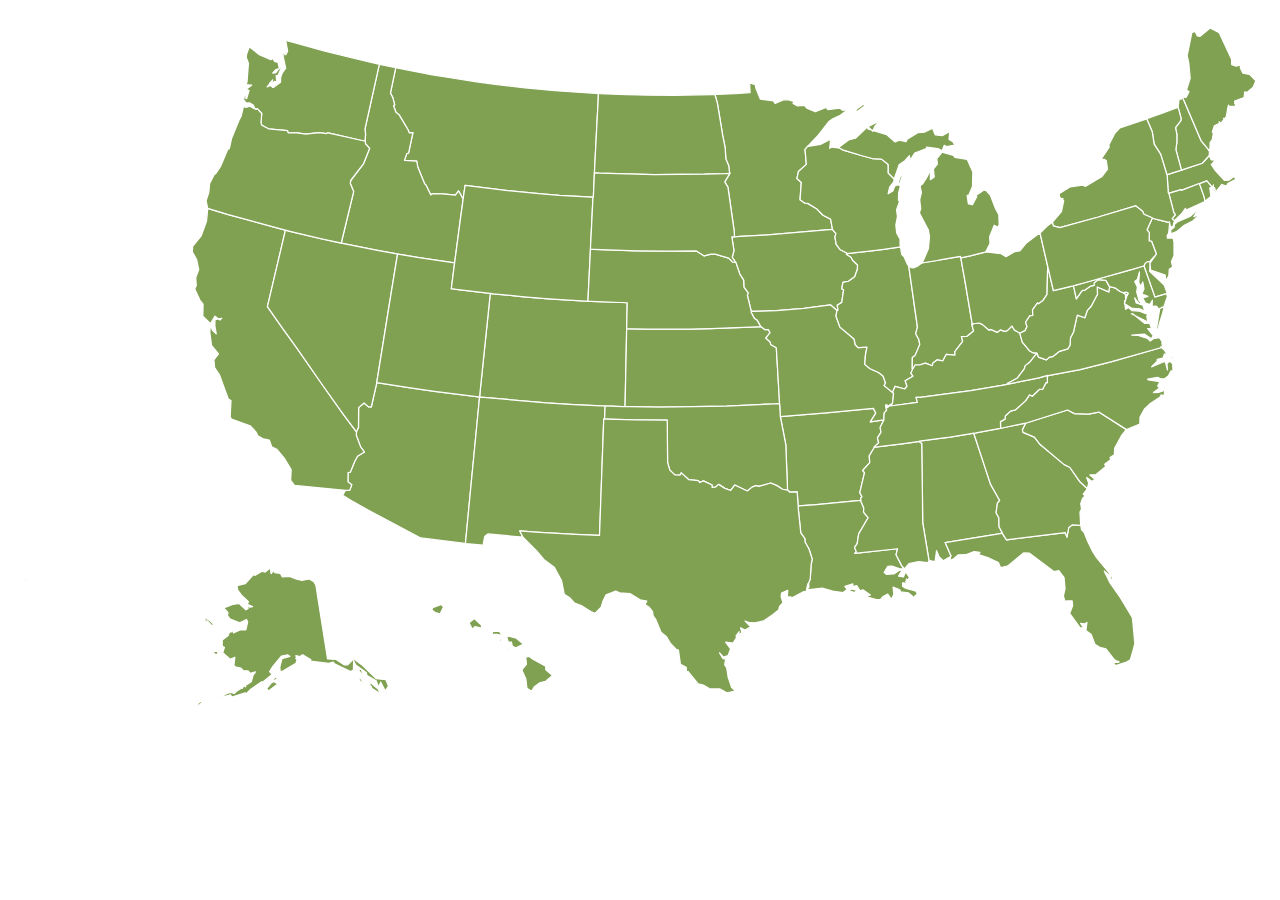
==== index.html @ db4d8995 "Add files via upload" ====
<!DOCTYPE html>
<html lang="en" >
<head>
  <meta charset="UTF-8">
  <title>CodePen - Interactive US Map</title>
  <link rel="stylesheet" href="./style.css">

</head>
<body>
<!-- partial:index.partial.html -->
<head>
    <meta charset="UTF-8">
    <meta http-equiv="X-UA-Compatible" content="IE=edge">
    <meta name="viewport" content="width=device-width, initial-scale=1.0">
    <title>Interactive US Map</title>

    <link rel="preconnect" href="https://fonts.googleapis.com">
    <link rel="preconnect" href="https://fonts.gstatic.com" crossorigin>
    <link href="https://fonts.googleapis.com/css2?family=Poppins&display=swap" rel="stylesheet">
    <link rel="stylesheet" href="style.css">
</head>
<body>
    <div id="details-box"></div>

    <svg
xmlns:dc="http://purl.org/dc/elements/1.1/"
xmlns:cc="http://creativecommons.org/ns#"
xmlns:rdf="http://www.w3.org/1999/02/22-rdf-syntax-ns#"
xmlns:svg="http://www.w3.org/2000/svg"
xmlns="http://www.w3.org/2000/svg"
xmlns:sodipodi="http://sodipodi.sourceforge.net/DTD/sodipodi-0.dtd"
xmlns:inkscape="http://www.inkscape.org/namespaces/inkscape"
enable_background="new 0 0 1000 589"
height="589px"
pretty_print="False"
style="stroke-linejoin: round; stroke:#000; fill: none;"
version="1.1"
viewBox="0 0 1000 589"
width="1000px"
id="us-map"
preserveAspectRatio="xMinYMin meet"
inkscape:version="0.48.4 r9939"
sodipodi:docname="us.svg">
<sodipodi:namedview
    pagecolor="#ffffff"
    bordercolor="#666666"
    borderopacity="1"
    objecttolerance="10"
    gridtolerance="10"
    guidetolerance="10"
    inkscape:pageopacity="0"
    inkscape:pageshadow="2"
    inkscape:window-width="1920"
    inkscape:window-height="1137"
    id="namedview69"
    showgrid="false"
    inkscape:zoom="0.80893016"
    inkscape:cx="817.66365"
    inkscape:cy="409.3738"
    inkscape:window-x="1192"
    inkscape:window-y="118"
    inkscape:window-maximized="1"
    inkscape:current-layer="svg2" />
<defs
    id="defs4">
<style
    type="text/css"
    id="style6">path { fill-rule: evenodd; }</style>
</defs>
<metadata
    id="metadata8">
<views
    id="views10">
    <view
        h="589.235294118"
        padding="0"
        w="1000"
        id="view12">
    <proj
        id="laea-usa"
        lat0="45"
        lon0="-100" />
    <bbox
        h="321.97"
        w="589.33"
        x="690.09"
        y="918.69"
        id="bbox15" />
    </view>
</views>
<rdf:RDF>
    <cc:Work
        rdf:about="">
    <dc:format>image/svg+xml</dc:format>
    <dc:type
        rdf:resource="http://purl.org/dc/dcmitype/StillImage" />
    <dc:title />
    </cc:Work>
</rdf:RDF>
</metadata>
<path
    inkscape:connector-curvature="0"
    id="MA"
    data-name="Massachusetts"
    data-id="MA"
    d="m 956.31178,153.05085 -0.29118,-0.19412 0,0.29119 0.29118,-0.0971 z m -2.91189,-2.6207 0.67944,-0.29119 0,-0.38825 -0.67944,0.67944 z m 12.03583,-7.57092 -0.0971,-1.35889 -0.19412,-0.7765 0.29119,2.13539 z m -42.41659,-9.9975 -0.67944,0.29119 -5.5326,1.65007 -1.94126,0.67944 -2.23245,0.67944 -0.7765,0.29119 0,0.29119 0.29118,5.04728 0.29119,4.65903 0.29119,4.27078 0.48532,0.29119 1.74714,-0.48532 7.86211,-2.32951 0.19412,0.48531 13.97709,-5.33847 0.0971,0.19413 1.26182,-0.48532 4.4649,-1.74713 4.27078,5.14434 0,0 0.58238,-0.48531 0.29119,-1.45595 -0.0971,2.32952 0,0 0.97063,0 0.29119,1.16475 0.87357,1.65008 0,0 4.56197,-5.5326 3.78546,1.26182 0.87357,-1.94126 6.21204,-3.30015 -2.62071,-5.14435 0.67945,3.30015 -3.20309,2.42658 -3.59133,0.29119 -7.18267,-7.66799 -3.20309,-4.85315 3.20309,-3.39721 -3.30015,-0.19413 -1.35888,-3.20308 -0.0971,-0.19413 -5.53259,6.01791 -12.22996,4.07666 -3.97959,1.26182 0,0 z"
    style="stroke-width:0.97063118000000004;fill:#f9f9f9" />
<path
    inkscape:connector-curvature="0"
    id="MN"
    data-name="Minnesota"
    data-id="MN"
    d="m 558.54712,73.847349 1.94126,6.891482 4.07665,24.848159 1.94126,9.90044 0.58238,8.73568 2.23246,5.24141 0.48531,4.4649 0.38825,1.45595 -0.0971,0.29119 -3.88252,6.40616 2.52364,4.27078 4.85315,34.16622 0.19413,4.4649 4.85315,-0.29119 19.12144,-1.06769 47.75505,-3.97959 4.7561,-0.48532 0,-0.48531 -1.35889,-7.47386 -5.92085,-3.00896 -4.65903,-4.85315 -7.37679,-4.46491 -2.32952,-0.19412 -3.59133,-2.71777 0.97063,-13.39471 -3.39721,-3.10602 1.16476,-5.43554 6.21204,-5.62966 -1.0677,-11.64757 2.23245,-2.52364 0,0 7.57093,-7.95918 8.63861,-11.065195 3.30015,-2.329514 5.82379,-2.814831 6.11497,-4.561967 -4.07665,0.776505 -2.42658,-1.844199 -9.31806,1.261821 -1.45594,-1.747136 -8.34743,3.397209 -6.69736,-2.814831 -1.84419,-2.232452 -5.33848,0.388253 -3.59133,-1.844199 1.16476,-1.358884 -4.56197,-1.455947 -4.07665,0 -6.50323,2.814831 -1.26182,-1.941263 -10.28869,-1.455947 -3.49427,-8.73568 -0.38826,-2.620705 -4.4649,-1.26182 0.38825,7.47386 -11.8417,0.873568 -14.65653,0.582379 -0.97063,0.09706 z"
    style="stroke-width:0.97063118000000004;fill:#f9f9f9" />
<path
    inkscape:connector-curvature="0"
    id="MT"
    data-name="Montana"
    data-id="MT"
    d="m 465.65771,72.973781 -32.12789,-2.135389 -23.39221,-2.232451 -23.29515,-2.717768 -14.46241,-1.941262 -23.10102,-3.591336 -11.55051,-1.941262 -25.81879,-4.950219 -2.71777,-0.582379 -4.17371,19.800877 1.8442,3.591335 1.45595,5.532598 -0.87357,0.776505 1.8442,5.047282 2.52364,2.135389 7.18267,12.035829 0.67944,2.03832 2.91189,-0.19412 -3.39721,15.91835 -1.35888,0.38825 -1.8442,5.33847 9.60925,0.67944 0.77651,4.46491 5.43553,13.29765 0.97063,0.7765 3.78546,7.76505 0.97063,-0.7765 8.05624,-0.0971 10.19163,1.0677 2.52364,-3.30015 3.00896,5.43553 0.58238,0.29119 0.0971,-0.58237 1.35888,-9.51219 33.19559,4.07665 26.49823,2.52364 13.97709,1.16476 24.94522,1.45595 1.26182,0.0971 0.29119,0 0.0971,-1.35888 0.29119,-6.69736 0.38825,-8.83274 0.0971,-2.23246 0.19413,-3.88252 1.55301,-30.47782 1.26182,-23.683401 0.0971,-3.882525 -1.8442,-0.09706 z"
    style="stroke-width:0.97063118000000004;fill:#f9f9f9" />
<path
    inkscape:connector-curvature="0"
    id="ND"
    data-name="North Dakota"
    data-id="ND"
    d="m 556.50879,73.847349 -29.31306,0.582379 -20.48032,-0.09706 -17.56842,-0.388253 -20.57738,-0.776505 -1.0677,-0.09706 -0.0971,3.882525 -1.26182,23.683405 -1.55301,30.47782 -0.19413,3.88252 3.78546,0.19413 42.80484,1.16476 39.50469,-0.29119 16.40367,-0.48532 3.30014,-0.19412 -0.38825,-1.45595 -0.48531,-4.4649 -2.23246,-5.24141 -0.58238,-8.73568 -1.94126,-9.90044 -4.07665,-24.848163 -1.94126,-6.891482 -2.03833,0 z"
    style="stroke-width:0.97063118000000004;fill:#f9f9f9" />
<path
    inkscape:connector-curvature="0"
    id="HI"
    data-name="Hawaii"
    data-id="HI"
    d="m 416.34965,514.99923 -3.00896,-2.23245 -2.6207,0.67944 0.58238,5.43553 -3.59134,4.46491 3.10602,7.08561 0.87357,7.27973 3.59133,2.32951 2.23246,-3.59133 3.97958,-2.91189 4.85316,-1.26183 5.33847,-4.56196 -5.24141,-4.46491 -0.0971,-2.71776 -9.9975,-5.5326 z m -17.66549,-7.86211 -1.45595,-1.26182 -1.35888,1.8442 2.81483,-0.58238 z m -7.27973,-4.17372 0.38825,-3.59133 -1.8442,-0.29119 1.45595,3.88252 z m 6.11497,-5.92085 -1.65007,0.77651 1.16476,3.6884 2.52364,0.19412 0.7765,3.20308 2.71777,1.16476 6.01791,-2.81483 -5.62966,-4.65903 -5.92085,-1.55301 z m -12.42408,-3.97959 -0.87356,2.62071 4.17371,-0.0971 3.88252,0.97063 -2.03832,-3.20309 -5.14435,-0.29119 z m -12.22995,-7.66798 -2.23245,-2.13539 -4.27078,3.30015 2.71777,5.04728 1.94126,-2.03833 5.5326,1.16476 -0.48532,-2.32952 -3.20308,-3.00895 z m -43.48428,-4.27078 0.58238,-1.35888 1.65007,-0.87357 -2.23245,2.23245 z m 15.43304,-8.83274 -6.79442,2.52364 -0.67944,1.8442 2.71777,1.94126 3.78546,0.97063 2.71776,-5.33847 -1.74713,-1.94126 z m -47.07561,-17.85962 0,-0.0971 -0.19413,0 0.19413,0.0971 z m -51.44346,-12.71527 0,0.19413 0.0971,0 -0.0971,-0.19413 z m -26.98355,-4.4649 0.0971,0.0971 0,0 -0.0971,-0.0971 z m -1.06769,-1.94126 0,0 0,0 0,0 z m -0.87357,-0.97063 -0.19412,0 0,0.0971 0.19412,-0.0971 z m 0.67944,0 -0.0971,0 0.0971,0 0,0 z m -0.0971,-0.0971 0,0 0,0.0971 0,-0.0971 z m -30.47782,-25.04228 -0.0971,-0.29119 0,0.0971 0.0971,0.19413 z m -66.48824,-21.25682 -0.29119,0.29118 0.19413,0.0971 0.0971,-0.38825 z m -70.370758,-49.01688 0,0 0,0 0,0 z m 2.426578,0.0971 -0.09706,0 0,0 0.09706,0 z m -0.485316,-0.0971 0,0 0,0 0,0 z m -41.445952,-18.1508 0.291189,-0.0971 0,-0.19412 -0.291189,0.29119 z"
    style="stroke-width:0.97063118000000004;fill:#f9f9f9" />
<path
    inkscape:connector-curvature="0"
    id="ID"
    data-name="Idaho"
    data-id="ID"
    d="m 309.0949,52.881715 -8.63862,-1.747136 -2.81483,-0.679442 -1.26182,-0.291189 -11.25932,50.666952 0.48532,4.17371 -0.38826,4.36784 0.19413,0.97063 0,0.0971 0.0971,1.84419 3.30015,3.59134 -4.75609,11.93876 -10.09457,13.20059 -0.29119,2.42658 2.62071,6.21204 -9.221,38.24287 -0.38825,2.03832 2.71776,0.58238 27.46887,5.43553 10.96813,2.03833 2.81483,0.48532 2.71777,0.48531 13.97709,2.23245 25.04228,3.78546 2.81483,0.38826 0.38825,-3.20309 0.87357,-6.3091 3.30015,-25.23641 1.74714,-12.52114 0.38825,-3.20309 -0.58238,-0.29119 -3.00896,-5.43553 -2.52364,3.30015 -10.19163,-1.0677 -8.05624,0.0971 -0.97063,0.7765 -3.78546,-7.76505 -0.97063,-0.7765 -5.43553,-13.29765 -0.77651,-4.46491 -9.60925,-0.67944 1.8442,-5.33847 1.35888,-0.38825 3.39721,-15.91835 -2.91189,0.19412 -0.67944,-2.03832 -7.18267,-12.035829 -2.52364,-2.135389 -1.8442,-5.047282 0.87357,-0.776505 -1.45595,-5.532598 -1.8442,-3.591335 4.17371,-19.800877 -0.0971,0 z"
    style="stroke-width:0.97063118000000004;fill:#f9f9f9" />
<path
    inkscape:connector-curvature="0"
    id="WA"
    data-name="Washington"
    data-id="WA"
    d="m 192.13384,77.050432 0.0971,-1.650073 -0.19412,0.09706 0.0971,1.55301 z m 20.67445,-8.832744 0.58237,-0.970631 -0.67944,-0.09706 0.0971,1.067694 z m -1.8442,-1.747136 0.58237,-1.941262 -0.58237,-0.194127 0,2.135389 z m 7.0856,-2.814831 -0.0971,-1.941262 -1.65007,2.523641 1.74713,-0.582379 z m 0.19413,-4.076651 0.29119,-1.941262 -0.19413,-0.485316 -0.0971,2.426578 z m 0.29119,-9.512185 -0.0971,-1.067695 -0.38826,-0.09706 0.48532,1.164758 z m 3.10602,-6.406166 -0.87357,-0.09706 -1.74713,2.717767 2.6207,-2.620704 z m -2.42658,-2.620705 0.48532,-0.388252 0.0971,-0.291189 -0.58238,0.679441 z m -0.48531,0.29119 -0.29119,-1.941263 -0.87357,1.650073 1.16476,0.29119 z m -0.48532,-2.717768 -0.87357,-0.388252 0.67944,0.970631 0.19413,-0.582379 z m 2.91189,1.650074 0,-1.261821 -0.29119,0.485316 0.29119,0.776505 z m 0.87357,-1.261821 -0.38825,-0.291189 -0.0971,0 0.48531,0.291189 z m -5.5326,-2.135389 -0.48531,-0.388252 -0.19413,-0.09706 0.67944,0.485315 z m 3.59134,-0.388252 -2.6207,0.679442 0.67944,0.194126 1.94126,-0.873568 z m -2.13539,-0.194126 -0.48531,-0.582379 -0.0971,0.09706 0.58238,0.485316 z m 2.03833,-1.164758 -0.38826,0 0.48532,0.194126 -0.0971,-0.194126 z m -19.02438,49.793381 3.49428,3.785461 -0.58238,7.279734 0.67944,1.8442 5.24141,2.81483 14.75359,1.35888 0.58238,1.74714 6.98855,0.0971 6.60029,0.87357 10.774,-1.16476 5.33848,0.87357 1.45594,-0.67944 27.27474,6.21204 1.8442,0.38825 -0.19413,-0.97063 0.38826,-4.36784 -0.48532,-4.17371 11.25932,-50.666952 -1.55301,-0.29119 -22.71277,-5.338471 -19.80087,-5.047282 -22.42159,-6.21204 -6.69735,-1.650073 1.55301,8.444491 -1.45595,2.717768 -2.6207,-1.358884 2.52364,11.744637 -2.71777,3.882525 -1.26182,3.591336 0,3.688398 -5.72672,3.979588 -2.42658,-1.55301 -2.32952,1.164758 4.27078,-5.532598 -1.06769,3.785462 2.42658,-2.620705 1.94126,0.388253 -0.58238,-4.853156 1.26182,0.194126 2.6207,-5.823787 -0.87356,-0.873568 -3.39721,4.36784 -2.23246,0.09706 2.42658,-2.717767 2.71777,-0.679442 -0.97063,-4.950219 -2.71777,-0.679442 -1.35888,-2.329515 -1.65008,0.873568 -8.9298,-3.882524 -7.86211,-6.114977 -2.13539,5.92085 -0.19413,2.523641 1.65007,4.464904 -1.06769,14.462405 -0.77651,2.232452 4.36784,0.388252 -4.36784,3.10602 2.32952,1.164757 -1.8442,6.21204 -0.87357,-4.853156 -1.65007,5.629661 2.23245,2.717767 2.42658,-0.194126 2.91189,1.747136 1.45595,2.814831 1.74713,0 0,0 z"
    style="stroke-width:0.97063118000000004;fill:#f9f9f9" />
<path
    inkscape:connector-curvature="0"
    id="AZ"
    data-name="Arizona"
    data-id="AZ"
    d="m 372.18593,309.90486 -32.71027,-4.07665 -17.56843,-2.52365 -25.04228,-3.97958 -2.52364,-0.38826 0,0.19413 -4.27078,18.83025 -2.23245,-0.0971 -3.39721,-3.00895 -4.27078,3.59133 -0.0971,15.43304 -1.55301,3.30014 0,0.29119 0,0.0971 -0.19413,2.42657 3.39721,9.12394 3.00896,4.07665 -5.43554,3.20308 -2.13539,3.97959 -3.49427,8.54155 -1.74713,0.38826 -0.0971,7.0856 3.00896,2.23246 -1.55301,4.27077 -3.49427,0.19413 0,0 -2.03833,3.78546 6.98855,4.36784 13.20058,7.3768 40.76651,21.64507 34.55447,4.27078 0.38825,0 2.71777,-28.63362 0.67944,-7.08561 7.27974,-75.12685 0.38825,-3.49427 -2.52364,-0.29119 z"
    style="stroke-width:0.97063118000000004;fill:#f9f9f9" />
<path
    inkscape:connector-curvature="0"
    id="CA"
    data-name="California"
    data-id="CA"
    d="m 206.01387,363.77489 0.38825,2.13539 0,0.38825 -0.38825,-2.52364 z m -14.26828,-8.34743 0.67944,1.45595 0.38825,-0.0971 -1.06769,-1.35888 z m 16.98604,-0.29119 0.29119,2.52364 1.74714,1.26182 -2.03833,-3.78546 z m -11.74463,-13.78296 -1.0677,-0.29119 0.87357,0.38825 0.19413,-0.0971 z m -10.77401,-2.9119 -2.6207,1.55301 0.67944,0.67945 1.94126,-2.23246 z m -5.04728,-1.8442 -0.19413,0.77651 0.87357,0.19413 -0.67944,-0.97064 z m 8.54155,1.94127 4.27078,2.42658 0.77651,-0.67945 -5.04729,-1.74713 z m -33.09852,-85.51261 -0.0971,0.0971 0.0971,-0.0971 0,0 z m 10.38575,0.48531 -0.0971,-0.29119 0,0.38826 0.0971,-0.0971 z m 56.00542,-73.6709 -3.78546,-0.97064 -41.54301,-11.45344 -15.43304,-4.65903 0,0.38825 -0.87357,9.60925 -4.07665,11.35638 -6.79442,8.44449 -0.19412,4.27078 3.30014,5.92085 1.65008,7.76505 -2.32952,6.3091 0.38825,6.30911 -1.16475,2.6207 3.97958,8.63862 2.52364,3.30015 -0.19412,9.41512 6.01791,5.72672 3.49427,-5.82378 3.78547,3.00895 1.45594,-1.35888 -5.24141,0.97063 -0.0971,4.95022 1.0677,6.21204 -2.9119,-2.81483 -1.65007,-3.78546 -0.48532,5.2414 1.35889,10.38576 5.43553,6.69735 -3.59133,4.65903 0.58237,5.92085 3.88253,6.01792 6.79442,18.63612 2.13539,1.16475 -0.67945,12.9094 1.0677,1.55301 14.55947,5.24141 4.4649,4.75609 1.55301,3.10602 4.27078,2.42658 4.65903,0.87357 1.94126,5.33847 3.88252,1.8442 5.82379,6.89148 5.43554,9.02687 -0.38826,8.34743 3.00896,3.97958 39.69882,3.88253 0,0 3.49427,-0.19413 1.55301,-4.27077 -3.00896,-2.23246 0.0971,-7.0856 1.74713,-0.38826 3.49427,-8.54155 2.13539,-3.97959 5.43554,-3.20308 -3.00896,-4.07665 -3.39721,-9.12394 0.19413,-2.42657 0,-0.0971 -2.52364,-3.39721 -7.76505,-10.38575 -15.04479,-21.15976 -20.96563,-30.08957 -11.8417,-16.40366 -11.45345,-16.50074 13.20058,-56.00542 0.87357,-3.68839 z"
    style="stroke-width:0.97063118000000004;fill:#f9f9f9" />
<path
    inkscape:connector-curvature="0"
    id="CO"
    data-name="Colorado"
    data-id="CO"
    d="m 489.6323,255.54951 0.38826,-19.02437 -4.65903,-0.19413 -23.6834,-0.87357 -2.32952,-0.0971 -1.94126,-0.0971 -28.82775,-1.8442 -19.2185,-1.55301 -23.97459,-2.32952 -2.32951,-0.29119 -0.29119,2.52365 -5.24141,50.56988 -1.8442,17.66549 -0.7765,7.66799 -0.19413,2.52364 3.00896,0.29119 48.91981,4.27077 21.54801,1.35889 21.45095,0.97063 3.10602,0.0971 1.94126,0.0971 4.07665,0.0971 1.94127,0.0971 6.11497,0.19413 1.55301,0 0,-1.94127 1.0677,-51.34639 0.0971,-5.72672 0,-1.8442 0.0971,-1.26182 z"
    style="stroke-width:0.97063118000000004;fill:#f9f9f9" />
<path
    inkscape:connector-curvature="0"
    id="NV"
    data-name="Nevada"
    data-id="NV"
    d="m 294.82662,295.8307 10.09457,-62.79983 5.14434,-31.44846 0.58238,-3.10601 -2.81483,-0.48532 -10.96813,-2.03833 -27.46887,-5.43553 -2.71776,-0.58238 -2.71777,-0.58238 -13.6859,-3.00895 -24.55697,-5.82379 -2.71777,-0.67944 -0.87357,3.68839 -13.20058,56.00542 11.45345,16.50074 11.8417,16.40366 20.96563,30.08957 15.04479,21.15976 7.76505,10.38575 2.52364,3.39721 0,-0.29119 1.55301,-3.30014 0.0971,-15.43304 4.27078,-3.59133 3.39721,3.00895 2.23245,0.0971 4.27078,-18.83025 0,-0.19413 0.48531,-3.10602 z"
    style="stroke-width:0.97063118000000004;fill:#f9f9f9" />
<path
    inkscape:connector-curvature="0"
    id="NM"
    data-name="New Mexico"
    data-id="NM"
    d="m 472.45213,324.75551 0.0971,-2.52364 0.0971,-2.52364 0.0971,-2.52364 -3.10602,-0.0971 -21.45095,-0.97063 -21.54801,-1.35889 -48.91981,-4.27077 -3.00896,-0.29119 -0.38825,3.49427 -7.27974,75.12685 -0.67944,7.08561 -2.71777,28.63362 0.38826,0.0971 13.39471,1.26183 1.26182,-6.79442 2.42658,-1.94127 27.17767,2.42658 0.19413,0 -2.42658,-4.75609 12.32701,0.87357 30.76901,1.74713 19.2185,0.87357 3.30015,-91.0452 0.67944,0.0971 0.0971,-2.62071 z"
    style="stroke-width:0.97063118000000004;fill:#f9f9f9" />
<path
    inkscape:connector-curvature="0"
    id="OR"
    data-name="Oregon"
    data-id="OR"
    d="m 162.2384,162.75717 15.43304,4.65903 41.54301,11.45344 3.78546,0.97064 2.71777,0.67944 24.55697,5.82379 13.6859,3.00895 2.71777,0.58238 0.38825,-2.03832 9.221,-38.24287 -2.62071,-6.21204 0.29119,-2.42658 10.09457,-13.20059 4.75609,-11.93876 -3.30015,-3.59134 -0.0971,-1.84419 0,-0.0971 -1.8442,-0.38825 -27.27474,-6.21204 -1.45594,0.67944 -5.33848,-0.87357 -10.774,1.16476 -6.60029,-0.87357 -6.98855,-0.0971 -0.58238,-1.74714 -14.75359,-1.35888 -5.24141,-2.81483 -0.67944,-1.8442 0.58238,-7.279734 -3.49428,-3.785461 -0.29118,0.09706 -0.67945,0.485315 -4.85315,-2.523641 -2.9119,0.873568 -1.94126,-0.970631 -2.03832,8.347429 -1.35889,2.329514 -6.01791,14.656531 -1.74714,8.05624 -1.06769,0.0971 -5.62966,13.39471 -3.78546,5.72672 -1.35889,0.97063 -3.49427,6.79442 -0.67944,7.18267 -2.13539,6.40617 1.26182,5.82378 0,0.0971 z m 35.5251,-79.688825 -0.29119,-0.873568 -0.0971,0.679442 0.38825,0.194126 z"
    style="stroke-width:0.97063118000000004;fill:#f9f9f9" />
<path
    inkscape:connector-curvature="0"
    id="UT"
    data-name="Utah"
    data-id="UT"
    d="m 352.38505,204.97962 -25.04228,-3.78546 -13.97709,-2.23245 -2.71777,-0.48531 -0.58238,3.10601 -5.14434,31.44846 -10.09457,62.79983 -0.48531,3.10602 2.52364,0.38826 25.04228,3.97958 17.56843,2.52365 32.71027,4.07665 2.52364,0.29119 0.19413,-2.52364 0.7765,-7.66799 1.8442,-17.66549 5.24141,-50.56988 0.29119,-2.52365 -1.94126,-0.19412 -24.7511,-3.00896 -3.78546,-0.48531 2.42658,-18.92731 0.19412,-1.26182 -2.81483,-0.38826 z"
    style="stroke-width:0.97063118000000004;fill:#f9f9f9" />
<path
    inkscape:connector-curvature="0"
    id="WY"
    data-name="Wyoming"
    data-id="WY"
    d="m 461.38694,192.16729 0.7765,-15.14184 0.97063,-20.38326 0.0971,-2.52364 -1.26182,-0.0971 -24.94522,-1.45595 -13.97709,-1.16476 -26.49823,-2.52364 -33.19559,-4.07665 -1.35888,9.51219 -0.0971,0.58237 -0.38825,3.20309 -1.74714,12.52114 -3.30015,25.23641 -0.87357,6.3091 -0.38825,3.20309 -0.19412,1.26182 -2.42658,18.92731 3.78546,0.48531 24.7511,3.00896 1.94126,0.19412 2.32951,0.29119 23.97459,2.32952 19.2185,1.55301 28.82775,1.8442 1.94126,0.0971 0.0971,-2.52364 0.48532,-10.19163 0.87357,-17.76255 0.38825,-7.57092 0.0971,-2.52364 0.0971,-2.62071 z"
    style="stroke-width:0.97063118000000004;fill:#f9f9f9" />
<path
    inkscape:connector-curvature="0"
    id="AR"
    data-name="Arkansas"
    data-id="AR"
    d="m 690.4559,328.05566 -10.48282,1.55301 4.27078,-6.79442 -1.8442,-3.78546 -36.98105,3.59134 -31.25432,2.52364 -4.56197,0.29119 0.58238,2.71776 3.78546,19.60675 0.0971,4.36784 1.0677,26.40117 0.0971,4.36784 0.29119,0.0971 1.45595,1.55301 5.82378,-0.19413 0.58238,8.54155 0.19413,2.42658 3.00896,-0.29119 9.22099,-0.67944 36.5928,-3.39721 0.19412,0 -0.0971,-2.13539 0.97063,-0.67944 -1.74713,-3.30014 3.6884,-15.5301 -1.45595,-1.74714 5.5326,-6.11498 -0.38826,-5.2414 4.07665,-6.79442 0,-0.0971 -0.19412,-0.19412 3.49427,-3.20309 -0.97063,-3.88252 2.71777,-4.27078 -0.58238,-3.97959 2.91189,-5.62966 0,-0.0971 -0.0971,0 z"
    style="stroke-width:0.97063118000000004;fill:#f9f9f9" />
<path
    inkscape:connector-curvature="0"
    id="IA"
    data-name="Iowa"
    data-id="IA"
    d="m 661.53109,197.69989 -5.33847,-2.81483 -2.9119,-3.97959 -0.97063,-5.72672 0.77651,-2.62071 -2.81483,-3.39721 0,0 -4.7561,0.48532 -47.75505,3.97959 -19.12144,1.06769 -4.85315,0.29119 -2.03833,0.0971 1.65008,10.77401 -1.35889,5.14435 2.13539,3.20308 0,0.67944 0.67944,0.0971 3.10602,9.12394 3.00896,4.75609 0.19413,5.43554 3.30014,4.56196 -0.58238,1.94126 3.00896,12.22996 0,0.29119 0,0 19.89794,-0.58238 21.25682,-1.8442 20.86857,-2.62071 4.7561,4.17372 0.19412,0.19412 0.87357,-0.38825 -0.67944,-3.78546 3.59133,-2.23245 1.45595,-9.90044 -1.45595,-0.67944 0.87357,-5.04728 4.36784,-0.87357 4.85316,-3.49427 2.13539,-6.11498 0.0971,-3.10602 -3.88252,-3.6884 -1.16476,-2.32951 -3.6884,-2.32952 0.19413,-0.48531 0.0971,-0.48532 z"
    style="stroke-width:0.97063118000000004;fill:#f9f9f9" />
<path
    inkscape:connector-curvature="0"
    id="KS"
    data-name="Kansas"
    data-id="KS"
    d="m 608.92288,312.71969 -2.42658,-41.0577 -4.36784,-2.52364 -0.38825,-1.94127 -3.49428,-3.10602 3.39721,-4.17371 -1.35888,-2.42658 -2.52364,0.0971 -2.32952,-1.65008 -0.97063,-0.7765 -3.30014,0.19412 -35.81629,1.35889 -16.40367,0.38825 -32.61321,0 -13.10352,-0.19413 -3.6884,-0.0971 0,1.8442 -0.0971,5.72672 -1.0677,51.34639 0,1.94127 4.17372,0.0971 22.51864,0.29119 52.70528,-0.77651 37.56342,-1.74713 3.6884,-0.29119 -0.0971,-2.52364 z"
    style="stroke-width:0.97063118000000004;fill:#f9f9f9" />
<path
    inkscape:connector-curvature="0"
    id="MO"
    data-name="Missouri"
    data-id="MO"
    d="m 653.66898,242.44599 -4.7561,-4.17372 -20.86857,2.62071 -21.25682,1.8442 -19.89794,0.58238 0,0 -0.0971,0.58238 2.42657,4.65903 2.23246,1.553 2.6207,4.65903 0.38825,0.38826 0.97063,0.7765 2.32952,1.65008 2.52364,-0.0971 1.35888,2.42658 -3.39721,4.17371 3.49428,3.10602 0.38825,1.94127 4.36784,2.52364 2.42658,41.0577 0.0971,2.52364 0.19413,2.52364 0.0971,2.52364 0.19413,2.6207 0.0971,2.52365 4.56197,-0.29119 31.25432,-2.52364 36.98105,-3.59134 1.8442,3.78546 -4.27078,6.79442 10.48282,-1.55301 0.0971,0 0,-0.7765 0.19413,-4.46491 1.94126,-2.42658 -0.58238,-2.71776 -0.0971,-0.0971 -0.0971,-0.0971 0.38825,-1.26182 0.58238,0.19413 0.29119,0.7765 -0.0971,0.29119 0,0.0971 0,0.77651 0.38826,0.0971 0.7765,-0.97063 0,-0.0971 0.0971,-0.29119 2.52364,-1.55301 0.38826,-0.19413 0.87357,-7.95917 -0.19413,-0.38826 -0.29119,-0.0971 -6.89148,-5.62966 1.06769,-2.03833 -1.94126,-5.53259 -3.49427,-2.71777 -6.60029,-2.9119 -4.17372,-3.3972 0.48532,-6.98855 1.26182,-6.50323 -6.98855,0.38825 -2.13539,-2.23245 -0.97063,-4.4649 -11.06519,-9.31806 -3.10602,-8.63862 0.7765,-4.27078 0,0 -0.19412,-0.19412 z"
    style="stroke-width:0.97063118000000004;fill:#f9f9f9" />
<path
    inkscape:connector-curvature="0"
    id="NE"
    data-name="Nebraska"
    data-id="NE"
    d="m 572.33008,204.68843 -3.00895,-3.00895 -10.57988,-3.10602 -3.39721,-0.0971 -5.14435,1.45594 -6.11498,-3.88252 -19.12143,0.19412 -27.85712,-0.29119 -32.90439,-1.06769 -2.9119,-0.0971 -0.0971,2.52364 -0.38825,7.57092 -0.87357,17.76255 -0.48532,10.19163 -0.0971,2.52364 2.32952,0.0971 23.6834,0.87357 4.65903,0.19413 -0.38826,19.02437 -0.0971,1.26182 3.6884,0.0971 13.10352,0.19413 32.61321,0 16.40367,-0.38825 35.81629,-1.35889 3.30014,-0.19412 -0.38825,-0.38826 -2.6207,-4.65903 -2.23246,-1.553 -2.42657,-4.65903 0.0971,-0.58238 0,-0.29119 -3.00896,-12.22996 0.58238,-1.94126 -3.30014,-4.56196 -0.19413,-5.43554 -3.00896,-4.75609 -3.10602,-9.12394 -0.67944,-0.0971 -1.8442,-0.19413 z"
    style="stroke-width:0.97063118000000004;fill:#f9f9f9" />
<path
    inkscape:connector-curvature="0"
    id="OK"
    data-name="Oklahoma"
    data-id="OK"
    d="m 609.50526,322.91131 -0.19413,-2.6207 -0.0971,-2.52364 -0.19413,-2.52364 -3.6884,0.29119 -37.56342,1.74713 -52.70528,0.77651 -22.51864,-0.29119 -4.17372,-0.0971 -1.55301,0 -6.11497,-0.19413 -1.94127,-0.0971 -4.07665,-0.0971 -1.94126,-0.0971 -0.0971,2.52364 -0.0971,2.52364 -0.0971,2.52364 -0.0971,2.62071 0.58238,0 23.48927,0.58238 24.84816,0.29119 0.29119,33.19558 1.74714,5.82379 3.88252,3.6884 4.17372,0.19413 0.87356,-1.74714 5.72673,5.24141 7.47386,0.7765 1.35888,1.55301 2.71777,-1.26182 6.79442,3.20309 0,1.84419 2.52364,-0.0971 2.6207,-2.23245 4.85316,3.10602 4.56197,1.65007 3.10601,-4.27077 9.90044,4.65902 3.6884,-3.00895 3.00896,-1.16476 2.42658,0.58238 9.12393,-2.6207 4.85316,2.03832 4.36784,2.81483 3.78546,0.67944 0.0971,0 -0.0971,-4.36784 -1.0677,-26.40117 -0.0971,-4.36784 -3.78546,-19.60675 -0.58238,-2.71776 -0.0971,-2.52365 z"
    style="stroke-width:0.97063118000000004;fill:#f9f9f9" />
<path
    inkscape:connector-curvature="0"
    id="SD"
    data-name="South Dakota"
    data-id="SD"
    d="m 566.89455,135.57949 -16.40367,0.48532 -39.50469,0.29119 -42.80484,-1.16476 -3.78546,-0.19413 -0.0971,2.23246 -0.38825,8.83274 -0.29119,6.69736 -0.0971,1.35888 -0.29119,0 -0.0971,2.52364 -0.97063,20.38326 -0.7765,15.14184 -0.0971,2.62071 2.9119,0.0971 32.90439,1.06769 27.85712,0.29119 19.12143,-0.19412 6.11498,3.88252 5.14435,-1.45594 3.39721,0.0971 10.57988,3.10602 3.00895,3.00895 1.8442,0.19413 0,-0.67944 -2.13539,-3.20308 1.35889,-5.14435 -1.65008,-10.77401 2.03833,-0.0971 -0.19413,-4.4649 -4.85315,-34.16622 -2.52364,-4.27078 3.88252,-6.40616 0.0971,-0.29119 -3.30014,0.19412 z"
    style="stroke-width:0.97063118000000004;fill:#f9f9f9" />
<path
    inkscape:connector-curvature="0"
    id="LA"
    data-name="Louisiana"
    data-id="LA"
    d="m 688.99995,469.2825 -1.26182,0.29119 -0.58238,0.58238 1.8442,-0.87357 z m 4.07665,0 -0.67944,-0.29119 -0.19412,0.29119 0.87356,0 z m 2.32952,-0.77651 -0.67944,0 -0.38826,0.48532 1.0677,-0.48532 z m -1.16476,-0.67944 -0.19413,-0.29119 -0.0971,0.29119 0.29119,0 z m 7.76505,-5.14434 -0.29119,0.19412 0.48532,0 -0.19413,-0.19412 z m 13.58884,-5.72673 0.58238,-0.7765 -0.67945,0.87357 0.0971,-0.0971 z m 1.94126,-2.52364 -0.19413,0.0971 0,0.0971 0.19413,-0.19413 z m -49.89044,8.54156 1.45594,-1.8442 -3.97959,-1.0677 -1.74713,1.45595 4.27078,1.45595 z m 40.28119,-8.44449 -0.38825,-0.38826 -0.0971,0.19413 0.48532,0.19413 z m 1.06769,-1.74714 -0.97063,-0.29119 0.29119,0.97063 0.67944,-0.67944 z m 7.95918,-1.65007 0,-0.29119 0,0.0971 0,0.19413 z m 1.94126,-1.26182 -0.0971,-0.0971 0.0971,0.19413 0,-0.0971 z m -0.7765,-0.19413 -0.19413,-0.0971 -0.0971,0.29119 0.29119,-0.19413 z m -6.79442,-0.29119 0.87357,-0.29119 0,-0.29119 -0.87357,0.58238 z m 0.48532,-0.48532 0.48531,-0.48531 -0.0971,-0.0971 -0.38825,0.58237 z m -3.39721,-3.59133 -0.19413,0.19413 0.0971,0 0.0971,-0.19413 z m -35.8163,-54.35535 -0.19412,0 -36.5928,3.39721 -9.22099,0.67944 -3.00896,0.29119 0.0971,2.32952 1.94126,18.73318 3.20309,4.4649 0.0971,2.62071 3.10602,5.43553 2.52364,7.95918 -0.87357,4.4649 -0.67944,11.0652 -1.45594,3.59133 0.19412,0 0.29119,2.52364 -1.65007,2.32952 12.03582,-1.35889 9.41513,2.62071 6.69735,0.87357 3.39721,-2.42658 -1.8442,-2.42658 6.21204,-1.94126 -0.19412,2.13539 3.20308,-0.77651 2.6207,4.07665 2.23245,-0.7765 5.82379,3.97959 -3.59133,1.26182 8.25036,2.42657 3.10602,0 1.8442,-2.23245 3.97959,-2.13539 2.81483,4.07666 1.94126,-3.6884 -0.58238,-5.82379 5.24141,2.03833 0.58238,1.74713 6.21204,0.77651 3.10602,2.52364 -0.38825,2.03832 4.36784,-4.07665 -1.65008,-2.13539 -7.27973,-1.8442 -2.71777,-1.55301 -0.0971,-2.91189 3.00896,0.38825 2.32951,-4.75609 -3.00896,-4.17371 -1.65007,3.97958 -3.78546,-0.67944 2.6207,-4.27078 -1.74713,-0.48531 -4.27078,3.00896 -6.11498,0.38825 -1.74713,-1.35889 2.81483,-4.95021 3.30014,-0.0971 5.62967,1.8442 4.07665,0.38825 0,0 -2.23245,-2.81483 -4.27078,-8.34742 1.16476,-4.65903 -33.48678,3.68839 1.26182,-1.26182 -1.35888,-3.49427 2.03832,-3.00896 1.16476,-7.57092 7.3768,-12.6182 -3.59134,-4.36784 0.19413,-3.20309 -2.23246,-5.24141 0,-0.67944 z"
    style="stroke-width:0.97063118000000004;fill:#f9f9f9" />
<path
    inkscape:connector-curvature="0"
    id="TX"
    data-name="Texas"
    data-id="TX"
    d="m 573.98015,536.93549 -4.65902,-17.56842 0,3.30015 4.65902,14.26827 z m -1.06769,-30.86607 -3.30015,6.21204 -0.38825,2.03833 3.6884,-8.25037 z m 2.6207,-4.56196 3.10602,-4.07666 -2.23245,1.35889 -0.87357,2.71777 z m 10.96814,-9.90044 -7.27974,3.78546 2.03833,-0.38825 5.24141,-3.39721 z m 0.97063,-1.35889 2.03832,-1.65007 -0.7765,0.19413 -1.26182,1.45594 z m -115.11686,-162.87191 -0.67944,-0.0971 -3.30015,91.0452 -19.2185,-0.87357 -30.76901,-1.74713 -12.32701,-0.87357 2.42658,4.75609 0.0971,0.0971 10.48282,10.48281 6.01791,7.08561 7.95917,5.92085 5.62967,10.28869 2.13538,10.77401 4.56197,3.00895 3.59134,3.97959 5.14434,1.8442 7.47386,4.75609 3.39721,1.26183 4.65903,-4.65903 1.45595,-4.95022 2.42658,-4.7561 7.57092,-3.00895 2.91189,1.45594 8.44449,0.67945 7.66799,4.75609 5.24141,0.97063 -1.45595,2.71777 3.00896,1.94126 2.81483,3.39721 0.58238,3.59133 1.8442,2.42658 4.27077,10.28869 4.27078,3.59134 3.30015,5.43553 4.17371,4.27078 1.8442,0.58238 1.55301,11.06519 4.56197,2.52365 0.19412,3.49427 1.16476,-0.29119 7.95918,9.70631 3.97959,0.87357 5.04728,3.00896 7.76505,0 5.62966,3.10601 6.69735,-1.45594 -3.00895,-2.81483 -2.71777,-8.1533 -1.06769,-7.08561 -1.55301,-2.32952 0.67944,-4.75609 -2.03833,-0.19413 -2.71777,-4.4649 3.10602,3.30015 3.59134,-1.26182 1.94126,-5.14435 -3.88252,-5.24141 5.82378,0.67944 2.71777,-4.17371 -0.38825,-1.45595 2.42658,-3.20308 -0.58238,2.81483 2.71777,-2.13539 -1.0677,-3.78546 3.49427,1.8442 4.46491,-2.52364 -4.36784,-4.56197 2.71776,1.0677 5.04729,0.29119 6.60029,-1.45595 7.3768,-4.95022 4.4649,-3.6884 0.67944,-2.71777 2.71777,-2.81483 -1.45595,-4.65903 0.29119,-2.91189 4.85316,-2.13539 -0.38826,5.14435 2.9119,0 -3.20308,2.71776 12.90939,-6.79441 2.13539,-0.0971 1.35888,-6.21204 0.38826,0 1.45594,-3.59133 0.67944,-11.0652 0.87357,-4.4649 -2.52364,-7.95918 -3.10602,-5.43553 -0.0971,-2.62071 -3.20309,-4.4649 -1.94126,-18.73318 -0.0971,-2.32952 -0.19413,-2.42658 -0.58238,-8.54155 -5.82378,0.19413 -1.45595,-1.55301 -0.29119,-0.0971 -0.0971,0 -3.78546,-0.67944 -4.36784,-2.81483 -4.85316,-2.03832 -9.12393,2.6207 -2.42658,-0.58238 -3.00896,1.16476 -3.6884,3.00895 -9.90044,-4.65902 -3.10601,4.27077 -4.56197,-1.65007 -4.85316,-3.10602 -2.6207,2.23245 -2.52364,0.0971 0,-1.84419 -6.79442,-3.20309 -2.71777,1.26182 -1.35888,-1.55301 -7.47386,-0.7765 -5.72673,-5.24141 -0.87356,1.74714 -4.17372,-0.19413 -3.88252,-3.6884 -1.74714,-5.82379 -0.29119,-33.19558 -24.84816,-0.29119 -23.48927,-0.58238 -0.58238,0 z"
    style="stroke-width:0.97063118000000004;fill:#f9f9f9" />
<path
    inkscape:connector-curvature="0"
    id="CT"
    data-name="Connecticut"
    data-id="CT"
    d="m 936.99622,143.34454 -13.97709,5.33847 -0.19412,-0.48531 -7.86211,2.32951 -1.74714,0.48532 0.19413,0.97063 3.68839,14.26828 1.16476,1.45595 -2.52364,3.10602 1.74714,1.65007 0,0 5.62966,-5.43554 3.00895,-4.17371 0.58238,1.16476 14.17122,-6.30911 0.29119,-0.29118 -0.0971,-2.32952 -0.58237,-2.03833 -3.00896,-8.44449 -0.38825,-1.06769 -0.0971,-0.19413 z"
    style="stroke-width:0.97063118000000004;fill:#f9f9f9" />
<path
    inkscape:connector-curvature="0"
    id="NH"
    data-name="New Hampshire"
    data-id="NH"
    d="m 923.8927,75.982738 -1.26182,1.55301 -1.45594,-0.29119 -0.77651,6.406166 0,0.09706 2.32952,8.735681 -0.19413,1.747136 -4.17372,5.532598 1.0677,5.047281 0,6.30911 -0.77651,5.82378 4.36784,15.91836 0,0 0,0 3.97959,-1.26182 12.22996,-4.07666 5.53259,-6.01791 0,0 0,-1.55301 0.29119,-2.52364 -0.67944,0.29119 -0.0971,-0.58238 -6.11498,-7.47386 -0.19413,-0.67944 -14.07415,-33.001465 0,0 z"
    style="stroke-width:0.97063118000000004;fill:#f9f9f9" />
<path
    inkscape:connector-curvature="0"
    id="RI"
    data-name="Rhode Island"
    data-id="RI"
    d="m 946.50841,152.08022 -0.0971,-2.03832 -0.29119,0.7765 0.38825,1.26182 z m 1.94126,-1.55301 -1.26182,-2.42657 -0.0971,2.52364 1.35888,-0.0971 z m -0.58238,-3.00895 0.67944,1.74713 0.87357,1.55301 0.58238,-1.16475 -0.87357,-1.65008 -0.29119,-1.16475 -0.97063,0 0,0.67944 z m -10.774,-3.97959 0.38825,1.06769 3.00896,8.44449 0.58237,2.03833 0.0971,2.32952 0.19412,-0.29119 4.65903,-3.6884 -0.87356,-6.60029 1.94126,-0.38826 0,0 -4.27078,-5.14434 -4.4649,1.74713 -1.26182,0.48532 z"
    style="stroke-width:0.97063118000000004;fill:#f9f9f9" />
<path
    inkscape:connector-curvature="0"
    id="VT"
    data-name="Vermont"
    data-id="VT"
    d="m 923.01913,132.86173 -4.36784,-15.91836 0.77651,-5.82378 0,-6.30911 -1.0677,-5.047278 4.17372,-5.532598 0.19413,-1.747136 -2.32952,-8.735681 -1.26182,0.485316 -5.33847,1.941262 -5.24141,2.038326 -12.03583,4.36784 -0.67944,0.194126 4.36784,10.191633 1.45595,9.60924 5.14434,8.05624 4.85316,15.91835 0.19413,-0.0971 0.7765,-0.29119 2.23245,-0.67944 1.94126,-0.67944 5.5326,-1.65007 0.67944,-0.29119 0,0 z"
    style="stroke-width:0.97063118000000004;fill:#f9f9f9" />
<path
    inkscape:connector-curvature="0"
    id="AL"
    data-name="Alabama"
    data-id="AL"
    d="m 718.31301,344.84758 0.38826,0.77651 1.35888,0.87356 0.58238,39.79588 0.19413,21.8392 4.95021,29.89545 0.38826,-0.0971 4.36784,0.87357 1.16475,-8.63862 1.94127,4.85316 3.30014,3.00896 6.30911,-3.6884 -0.67945,-0.58238 0.19413,0.0971 -4.36784,-9.9975 41.93127,-6.79442 2.81483,-0.48531 0,-0.0971 -2.62071,-4.95022 -0.19412,-7.0856 -2.13539,-3.88253 1.06769,-7.57092 1.74714,-1.94126 -7.18267,-12.81234 -13.00646,-39.60175 -0.0971,-0.19413 -2.9119,0.48532 -15.5301,2.52364 -7.76504,0.97063 -16.30661,2.23245 0.0971,0.19413 z"
    style="stroke-width:0.97063118000000004;fill:#f9f9f9" />
<path
    inkscape:connector-curvature="0"
    id="FL"
    data-name="Florida"
    data-id="FL"
    d="m 854.6867,535.28542 -0.19413,0 0.0971,0.0971 0.0971,-0.0971 z m -0.87357,-0.0971 0,0.0971 0.0971,0 -0.0971,-0.0971 z m 0.19413,-0.0971 0,-0.0971 0,0.0971 0,0 z m -13.20059,1.45594 0,0 0,0.0971 0,-0.0971 z m -0.19412,0.0971 0,-0.0971 0,0.0971 0,0 z m 0.0971,-0.0971 0,0 0,0 0,0 z m -0.97063,0.0971 -0.0971,0 0,0.0971 0.0971,-0.0971 z m 27.56592,-6.11498 -0.0971,0 0.0971,0.19412 0,-0.19412 z m 2.62071,-0.67944 0,-0.19413 -0.19413,0.29119 0.19413,-0.0971 z m -0.97063,-0.19413 -0.38826,-0.38825 -0.0971,0.0971 0.48532,0.29119 z m -0.29119,0.77651 -1.16476,-1.45595 0.67944,1.26182 0.48532,0.19413 z m 9.22099,-5.72673 0,0.38825 0.19413,-0.19412 -0.19413,-0.19413 z m 1.35889,-0.97063 0.29119,-0.48532 -0.38826,0.38826 0.0971,0.0971 z m 0.29119,-0.97063 -0.0971,0 0,0.0971 0.0971,-0.0971 z m -1.74714,-0.29119 -0.0971,-0.0971 0.0971,0.0971 0,0 z m 0.87357,-1.45595 -0.0971,-0.0971 0,0.19413 0.0971,-0.0971 z m -2.62071,-0.0971 -0.0971,-0.0971 0.0971,0.0971 0,0 z m 3.30015,-2.23245 -0.19413,0.0971 0.29119,0.0971 -0.0971,-0.19412 z m 0.38825,0 -0.19412,-0.19413 0.0971,0.29119 0.0971,-0.0971 z m -0.67944,-0.19413 -0.0971,-0.0971 0,0.19412 0.0971,-0.0971 z m 3.59134,-0.67944 0,-0.0971 -0.19413,0.38825 0.19413,-0.29119 z m -4.07665,0.38825 -0.19413,0 0.19413,0.0971 0,-0.0971 z m 2.03832,-1.16476 -0.29119,0 -0.0971,0.0971 0.38825,-0.0971 z m 0.77651,-0.48531 0,0 -0.0971,0 0.0971,0 z m -8.15331,0.38825 0,-0.19412 -0.0971,0.19412 0.0971,0 z m 0.87357,-0.29119 -0.29119,0 0.29119,0.58238 0,-0.58238 z m -2.32951,0.0971 0,-0.58238 -0.48532,0.0971 0.48532,0.48532 z m -1.35889,-0.97064 0.48532,0.48532 0,-0.19413 -0.48532,-0.29119 z m 14.26828,0.58238 -1.74713,0.77651 0.58237,0.0971 1.16476,-0.87357 z m -13.58883,-0.87356 -0.58238,0 0,0.19412 0.58238,-0.19412 z m 15.33597,-4.85316 0.0971,-0.48532 0.0971,-1.26182 -0.19412,1.74714 z m 0.0971,-5.43554 -0.38825,-0.97063 -0.19413,0.38826 0.58238,0.58237 z m -22.42158,2.42658 -0.19413,0.29119 0.48532,0.0971 -0.29119,-0.38825 z m -1.8442,-0.87357 -0.87357,0.29119 0.67945,0.0971 0.19412,-0.38826 z m -1.94126,0.19413 0,-0.29119 -0.0971,0.0971 0.0971,0.19413 z m -2.03833,-0.0971 -0.58238,0.38825 0.77651,0.38825 -0.19413,-0.7765 z m 2.71777,0.0971 -0.0971,-0.29119 -0.48532,-0.0971 0.58238,0.38825 z m -12.71527,-9.51219 -0.58238,0.29119 1.16476,0.38826 -0.58238,-0.67945 z m -2.32951,-3.10602 -0.77651,-1.16475 0.29119,0.87357 0.48532,0.29118 z m 3.00895,1.94127 -1.35888,-3.10602 -0.97063,-0.29119 2.32951,3.39721 z m -3.88252,-3.88253 -0.29119,-0.7765 -0.19413,-0.48532 0.48532,1.26182 z m -8.05624,-10.774 -1.74714,-1.26182 0.67945,0.67944 1.06769,0.58238 z m 43.6784,-6.50323 -7.0856,-11.8417 -0.38826,0 7.47386,11.8417 z m -49.01687,-18.92731 -0.29119,-0.0971 0.29119,0.19412 0,-0.0971 z m -0.58238,-0.67944 -0.0971,0.0971 0.0971,0.0971 0,-0.19412 z m -0.67944,-0.97063 0,-0.0971 -0.0971,0.0971 0.0971,0 z m 0.38825,-0.38826 0.29119,0.19413 0,-0.19413 -0.29119,0 z m 0.58238,-0.38825 -0.38825,0.0971 0.0971,0 0.29119,-0.0971 z m -0.67944,-0.0971 -0.29119,-0.29119 0.0971,0.0971 0.19413,0.19413 z m -0.67944,-1.0677 -0.19413,0 0.29119,0.0971 -0.0971,-0.0971 z m 0.67944,-1.16475 -0.38826,0 -0.0971,0.0971 0.48532,-0.0971 z m 0.38825,0.19412 -0.48532,-0.48531 0.19413,0.0971 0.29119,0.38825 z m -3.6884,-4.17371 -0.19413,-0.0971 0,0.0971 0.19413,0 z m -4.17371,0 -0.29119,-0.38825 0.0971,0.48531 0.19413,-0.0971 z m -35.33098,-3.20309 2.91189,-2.23245 -3.20308,2.13539 0.29119,0.0971 z m 5.82379,-4.65902 0.29119,-0.29119 -1.16476,0.48531 0.87357,-0.19412 z m -36.88399,-6.50323 -10.57988,3.39721 5.82379,-1.65008 4.75609,-1.74713 z m 26.30411,-16.50073 -2.81483,0.48531 -41.93127,6.79442 4.36784,9.9975 0.29119,0.0971 -1.06769,3.97959 3.10602,-1.35888 3.3972,-3.00896 5.82379,-0.19412 6.69736,-2.42658 4.56196,0.67944 -1.06769,1.65007 8.34743,2.81483 7.18267,3.49428 1.65007,3.88252 5.33847,-1.16476 12.61821,-10.28869 4.65903,0.19413 19.02437,14.36534 3.88252,-0.77651 4.07666,5.43554 0.7765,8.63862 -1.26182,5.43553 0.58238,2.71777 3.39721,6.79442 -1.55301,-5.33847 4.36784,-0.0971 0.38825,3.88253 -2.32951,6.01791 8.05624,11.0652 3.00895,0.0971 -2.52364,-3.39721 3.10602,0.38825 1.8442,-1.16475 -0.7765,6.21204 4.17371,3.30014 2.81483,7.57093 3.78546,2.32951 4.85316,1.26182 6.69735,8.54156 3.49428,1.84419 -4.65903,0.29119 2.13538,2.42658 7.66799,-2.52364 3.78546,-2.13539 3.49427,-12.22995 -1.74713,-19.02437 -0.38825,-1.94127 -9.31806,-15.53009 -7.95918,-11.25933 -4.4649,-9.22099 3.78546,3.20308 0.7765,-0.58238 1.65008,8.05624 4.27077,6.11498 -4.17371,-8.1533 0.19413,-3.88253 -12.52115,-15.23891 -3.00895,-4.75609 -3.97959,-8.05624 -2.71777,-6.79442 -2.13539,-2.42658 -0.48531,-3.10602 -0.0971,-0.0971 -6.69735,-0.38825 -2.62071,2.03832 -1.45594,7.47386 -1.35889,-3.49427 -45.81379,5.72672 -3.30014,-5.14434 0.0971,-0.0971 z"
    style="stroke-width:0.97063118000000004;fill:#f9f9f9" />
<path
    inkscape:connector-curvature="0"
    id="GA"
    data-name="Georgia"
    data-id="GA"
    d="m 845.85395,396.09691 -0.0971,-2.9119 -0.67944,2.52364 0.7765,0.38826 z m 1.0677,-4.46491 -0.38825,-2.23245 -0.29119,1.35889 0.67944,0.87356 z m -45.42554,-61.14976 -1.26182,0.29119 -3.6884,0.7765 -13.58884,2.81483 -1.26182,0.29119 -1.35888,0.19413 -7.57093,1.45595 -2.03832,0.38825 -8.25037,1.55301 -1.74713,0.19412 0.0971,0.19413 13.00646,39.60175 7.18267,12.81234 -1.74714,1.94126 -1.06769,7.57092 2.13539,3.88253 0.19412,7.0856 2.62071,4.95022 0,0.0971 -0.0971,0.0971 3.30014,5.14434 45.81379,-5.72672 1.35889,3.49427 1.45594,-7.47386 2.62071,-2.03832 6.69735,0.38825 0,0 -0.58237,-10.48282 1.26182,-2.23245 -0.67945,-4.17371 1.35889,-3.97959 2.03832,-2.23245 -1.45594,-1.35889 3.39721,-4.17371 -0.0971,0 -5.82378,-5.43554 -7.95918,-11.35638 -4.36784,-2.03833 -18.73318,-15.72422 -4.56197,-5.82379 -8.83274,-3.6884 -0.48532,-1.94126 2.71777,-5.33847 0,0 z"
    style="stroke-width:0.97063118000000004;fill:#f9f9f9" />
<path
    inkscape:connector-curvature="0"
    id="MS"
    data-name="Mississippi"
    data-id="MS"
    d="m 716.76,442.78427 -0.48531,0.0971 0,0.0971 0.48531,-0.19412 z m 9.02687,-1.16476 -1.35888,0 1.26182,0.0971 0.0971,-0.0971 z m -11.25932,0.97063 -0.38825,0.38825 0.0971,0.0971 0.29119,-0.48532 z m 9.12394,-0.7765 -3.6884,0 3.49427,0.0971 0.19413,-0.0971 z m -40.47533,-92.50116 0,0.0971 -4.07665,6.79442 0.38826,5.2414 -5.5326,6.11498 1.45595,1.74714 -3.6884,15.5301 1.74713,3.30014 -0.97063,0.67944 0.0971,2.13539 0,0.67944 2.23246,5.24141 -0.19413,3.20309 3.59134,4.36784 -7.3768,12.6182 -1.16476,7.57092 -2.03832,3.00896 1.35888,3.49427 -1.26182,1.26182 33.48678,-3.68839 -1.16476,4.65903 4.27078,8.34742 2.23245,2.81483 0,-0.0971 3.59133,-4.07665 7.57093,-1.65007 6.98854,0.7765 1.06769,-1.35888 0,-0.0971 -4.95021,-29.89545 -0.19413,-21.8392 -0.58238,-39.79588 -1.35888,-0.87356 -0.38826,-0.77651 -0.19412,0 -4.85316,0.67944 -8.54155,1.16476 -19.41263,2.42658 -2.13539,0.19412 z"
    style="stroke-width:0.97063118000000004;fill:#f9f9f9" />
<path
    inkscape:connector-curvature="0"
    id="SC"
    data-name="South Carolina"
    data-id="SC"
    d="m 801.49611,330.48224 0,0 -2.71777,5.33847 0.48532,1.94126 8.83274,3.6884 4.56197,5.82379 18.73318,15.72422 4.36784,2.03833 7.95918,11.35638 5.82378,5.43554 0,0 0.97063,-4.4649 -1.55301,-4.27078 4.17372,3.10602 2.32951,-1.8442 -3.97959,-3.30015 4.85316,-0.29119 7.57092,-6.40616 -0.87356,-1.65008 4.65903,-3.59133 -0.48532,-1.74714 3.39721,-2.13539 0.19413,-4.95022 5.33847,-9.90043 3.59133,-4.56197 0.38826,-0.19413 -21.64508,-13.6859 -8.05624,1.55301 -10.96813,-0.38825 -5.43554,-2.81483 -32.22495,10.19163 -0.29119,0 z"
    style="stroke-width:0.97063118000000004;fill:#f9f9f9" />
<path
    inkscape:connector-curvature="0"
    id="IL"
    data-name="Illinois"
    data-id="IL"
    d="m 661.43403,198.18521 -0.19413,0.48531 3.6884,2.32952 1.16476,2.32951 3.88252,3.6884 -0.0971,3.10602 -2.13539,6.11498 -4.85316,3.49427 -4.36784,0.87357 -0.87357,5.04728 1.45595,0.67944 -1.45595,9.90044 -3.59133,2.23245 0.67944,3.78546 -0.87357,0.38825 0,0 -0.7765,4.27078 3.10602,8.63862 11.06519,9.31806 0.97063,4.4649 2.13539,2.23245 6.98855,-0.38825 -1.26182,6.50323 -0.48532,6.98855 4.17372,3.3972 6.60029,2.9119 3.49427,2.71777 1.94126,5.53259 -1.06769,2.03833 6.89148,5.62966 0.29119,0.0971 -0.58238,-0.58238 1.94126,-4.56196 7.47386,2.03832 1.8442,-2.13539 -1.45594,-4.27077 6.11497,-3.59134 -1.65007,-2.32951 1.45595,-3.30015 0,-0.29119 -0.38826,-0.0971 0.0971,-8.63862 2.13539,-1.55301 3.68839,-8.63862 -0.7765,-3.78546 -2.42658,-4.56196 1.35888,-5.14435 -6.79441,-47.85212 -0.97064,-1.06769 -2.52364,-5.72673 -2.03832,-2.13539 -0.87357,-5.62966 0,-0.19412 -13.10352,1.8442 -7.86211,0.97063 -21.15976,2.42658 0,0 z"
    style="stroke-width:0.97063118000000004;fill:#f9f9f9" />
<path
    inkscape:connector-curvature="0"
    id="IN"
    data-name="Indiana"
    data-id="IN"
    d="m 750.34384,200.22353 -14.85065,2.62071 -3.39721,0.67944 -12.03583,1.94126 -2.52364,2.03833 -3.78546,1.74713 -1.45595,-0.0971 -1.74714,-0.87357 -0.58237,-0.58238 6.79441,47.85212 -1.35888,5.14435 2.42658,4.56196 0.7765,3.78546 -3.68839,8.63862 -2.13539,1.55301 -0.0971,8.63862 0.38826,0.0971 0.38825,-0.0971 1.45595,-2.71777 3.59133,0 4.36784,-1.45595 5.43554,2.03833 0.58237,-2.23245 3.10602,-2.32952 4.65903,0.67945 2.52365,-4.95022 6.89148,0.58237 -0.0971,-2.81483 6.11498,-8.05623 -0.97063,-3.6884 4.27078,-0.0971 5.2414,-4.17371 -1.26182,-4.75609 0.19413,-0.19413 -0.19413,-1.65007 -5.82378,-34.36035 -2.62071,-14.65653 -0.29119,-1.55301 -0.29119,-1.26182 z"
    style="stroke-width:0.97063118000000004;fill:#f9f9f9" />
<path
    inkscape:connector-curvature="0"
    id="KY"
    data-name="Kentucky"
    data-id="KY"
    d="m 693.17367,317.18459 -0.29119,-0.7765 -0.58238,-0.19413 -0.38825,1.26182 0.0971,0.0971 1.06769,-0.0971 0.0971,-0.29119 z m 66.39117,-63.47928 -0.19413,0.19413 1.26182,4.75609 -5.2414,4.17371 -4.27078,0.0971 0.97063,3.6884 -6.11498,8.05623 0.0971,2.81483 -6.89148,-0.58237 -2.52365,4.95022 -4.65903,-0.67945 -3.10602,2.32952 -0.58237,2.23245 -5.43554,-2.03833 -4.36784,1.45595 -3.59133,0 -1.45595,2.71777 -0.38825,0.0971 0,0.29119 -1.45595,3.30015 1.65007,2.32951 -6.11497,3.59134 1.45594,4.27077 -1.8442,2.13539 -7.47386,-2.03832 -1.94126,4.56196 0.58238,0.58238 0.19413,0.38826 -0.87357,7.95917 -0.38826,0.19413 -2.52364,1.55301 -0.0971,0.29119 2.81483,-0.38826 19.60675,-2.6207 -0.97063,-3.88252 3.30015,-0.0971 39.50469,-5.24141 27.76005,-4.65903 0.38825,-0.29119 0.67944,-0.7765 7.27974,-3.88252 5.62966,-7.3768 0.7765,-2.52364 3.6884,-2.9119 4.65903,-5.92085 0.67944,-0.97063 -0.29119,-0.0971 -2.42657,0 -3.10602,-1.74714 -5.5326,-6.69735 -1.94126,-6.79442 0,-0.19413 -0.19413,-0.19412 -4.07665,-2.32952 -1.8442,-3.10602 -3.6884,3.59134 -2.32951,0.58238 -2.9119,-1.16476 -2.52364,1.94126 -5.24141,-2.32951 -1.35888,0.58237 -4.95022,-4.27077 -2.52364,-1.26182 -4.75609,0.58238 -0.77651,0.7765 z"
    style="stroke-width:0.97063118000000004;fill:#f9f9f9" />
<path
    inkscape:connector-curvature="0"
    id="NC"
    data-name="North Carolina"
    data-id="NC"
    d="m 890.2118,332.22937 -1.06769,1.0677 0.19412,0.19413 0.87357,-1.26183 z m 0.7765,-5.62966 -0.48531,0.77651 0.19413,0.7765 0.29118,-1.55301 z m 5.82379,-9.02687 -1.45594,0.97063 -0.77651,1.16476 2.23245,-2.13539 z m 12.52114,-6.11497 -0.58237,-0.38826 -1.26182,-0.0971 1.84419,0.48532 z m -2.6207,-0.58238 -0.87357,0 -1.45594,0.7765 2.32951,-0.7765 z m 3.00896,1.06769 2.81483,-6.98854 -1.94126,2.91189 -0.87357,4.07665 z m 4.17371,-9.22099 1.26182,-1.8442 -0.67944,0 -0.58238,1.8442 z m 8.1533,-7.57093 -2.13539,-10.774 1.8442,5.62966 0.29119,5.14434 z m -11.8417,-24.55697 -0.19412,0.0971 -0.29119,0.0971 0,0 0.0971,0 5.33847,9.02687 4.17372,4.17371 -9.12394,-13.39471 0,0 z m -1.74713,0.58238 -0.77651,0.19413 0,0 0.19413,0.0971 1.65007,0 -0.19413,-0.58238 0,0 -0.29118,0.0971 -0.29119,0 0,0 0,0.19412 -0.19413,0.0971 -0.0971,-0.0971 0,0 z m -89.78339,22.13039 -0.48532,1.45595 0.0971,4.17371 -1.0677,-0.0971 -2.52364,5.14435 -2.81483,0.29119 -5.24141,5.14434 -2.32951,-0.87357 -3.00896,4.46491 -7.95917,7.18267 -3.88253,0.97063 -4.07665,3.78546 -0.19413,2.52364 -3.59133,1.94126 0.0971,4.27078 0,0.97063 1.26182,-0.29119 13.58884,-2.81483 3.6884,-0.7765 1.26182,-0.29119 0.29119,0 32.22495,-10.19163 5.43554,2.81483 10.96813,0.38825 8.05624,-1.55301 21.64508,13.6859 0.38825,-0.29119 9.9975,-4.07665 0.0971,-5.33847 3.59134,-6.50323 3.88252,-3.6884 8.05624,-5.33847 1.0677,-1.94126 2.13538,0.97063 0.97064,-6.40616 -1.16476,2.23245 -4.07665,1.35888 -3.88253,0.0971 4.7561,-3.49427 -1.45595,-1.55301 1.65007,-3.49427 -9.12393,-1.45595 -0.38825,-0.48531 7.76505,-1.45595 2.52364,1.26182 3.20308,-0.29119 2.6207,-1.94126 1.94127,-3.78546 1.74713,-0.48532 -0.29119,-5.33847 -2.23245,-2.13539 -2.23245,2.03833 0.48531,5.14434 -1.65007,-6.3091 -1.26182,-0.29119 -9.60925,3.97959 4.27078,-4.17372 0.19413,-1.65007 4.4649,-1.06769 1.26182,-3.30015 3.00896,1.74714 -3.20309,-4.7561 -2.23245,-1.94126 0,0 -38.82525,11.0652 -24.75109,6.3091 -25.04229,4.65903 -0.0971,-0.19413 z"
    style="stroke-width:0.97063118000000004;fill:#f9f9f9" />
<path
    inkscape:connector-curvature="0"
    id="OH"
    data-name="Ohio"
    data-id="OH"
    d="m 818.19096,206.6297 -2.42657,-10.48282 -0.48532,-2.13539 -2.71777,-11.93876 -3.49427,2.23245 -7.47386,5.72672 -4.85315,5.92085 -3.78547,0.58238 -6.98854,3.97959 -3.88253,-2.32951 -11.74463,-1.35889 0,0 -6.21204,1.55301 -6.11498,1.45595 -6.40617,1.35888 -0.97063,0.29119 0.29119,1.55301 2.62071,14.65653 5.82378,34.36035 0.19413,1.65007 0.77651,-0.7765 4.75609,-0.58238 2.52364,1.26182 4.95022,4.27077 1.35888,-0.58237 5.24141,2.32951 2.52364,-1.94126 2.9119,1.16476 2.32951,-0.58238 3.6884,-3.59134 1.8442,3.10602 4.07665,2.32952 0.19413,0.19412 0,0 4.17371,-2.03832 1.45595,-3.20309 -1.16476,-3.30014 3.30014,-5.04728 2.42658,-0.38826 -0.29119,-4.27077 3.97959,-5.43554 0.67944,0.77651 3.59134,-2.71777 3.10602,-4.65903 0.48531,-21.25682 0.19413,-0.0971 -0.48532,-2.03832 z"
    style="stroke-width:0.97063118000000004;fill:#f9f9f9" />
<path
    inkscape:connector-curvature="0"
    id="TN"
    data-name="Tennessee"
    data-id="TN"
    d="m 786.2572,300.48973 -27.76005,4.65903 -39.50469,5.24141 -3.30015,0.0971 0.97063,3.88252 -19.60675,2.6207 -2.81483,0.38826 0,0.0971 -0.7765,0.97063 -0.38826,-0.0971 0,-0.77651 0,-0.0971 -1.06769,0.0971 0.0971,0.0971 0.58238,2.71776 -1.94126,2.42658 -0.19413,4.46491 0,0.7765 0,0.0971 -2.91189,5.62966 0.58238,3.97959 -2.71777,4.27078 0.97063,3.88252 -3.49427,3.20309 0.19412,0.19412 2.13539,-0.19412 19.41263,-2.42658 8.54155,-1.16476 4.85316,-0.67944 0.19412,0 -0.0971,-0.19413 16.30661,-2.23245 7.76504,-0.97063 15.5301,-2.52364 2.9119,-0.48532 1.74713,-0.19412 8.25037,-1.55301 2.03832,-0.38825 7.57093,-1.45595 1.35888,-0.19413 0,-0.97063 -0.0971,-4.27078 3.59133,-1.94126 0.19413,-2.52364 4.07665,-3.78546 3.88253,-0.97063 7.95917,-7.18267 3.00896,-4.46491 2.32951,0.87357 5.24141,-5.14434 2.81483,-0.29119 2.52364,-5.14435 1.0677,0.0971 -0.0971,-4.17371 0.48532,-1.45595 -1.55301,0.29119 -5.5326,1.55301 -6.60029,1.35889 -16.59779,3.39721 -1.74714,0.29118 -0.38825,0.29119 z"
    style="stroke-width:0.97063118000000004;fill:#f9f9f9" />
<path
    inkscape:connector-curvature="0"
    id="VA"
    data-name="Virginia"
    data-id="VA"
    d="m 908.75086,270.98255 0.29119,0 0.29118,-0.0971 0,0 -0.19412,-0.48531 -0.38825,0.58238 0,0 z m -3.30015,-10.87107 0,0.48531 0.48532,-0.29119 -0.48532,-0.19412 z m 1.74714,-3.39721 -0.0971,-0.77651 0,0 0.0971,0.77651 z m -0.58238,1.16475 -0.19413,1.26183 -0.29119,0.48531 0.48532,-1.74714 z m 0.87357,-2.52364 0.0971,-0.58238 -0.19413,0.58238 0.0971,0 z m 0.58237,-2.6207 0.29119,-0.67944 -0.48531,1.74713 0.19412,-1.06769 z m 0.0971,-1.45595 0.38825,-2.13539 -0.48532,0.48532 0.0971,1.65007 z m 1.74713,-9.60925 0.19413,-0.87356 -0.0971,0.19412 -0.0971,0.67944 z m -0.38825,-2.23245 -1.26182,0.48532 -1.94126,0.87357 -0.67944,0.87356 0.29119,0.0971 -2.32952,14.4624 0.87357,2.32952 1.35888,-6.01792 2.52364,-7.86211 1.16476,-5.14435 0,-0.0971 z m 1.94126,-0.7765 -0.29119,0.0971 -0.0971,0.38825 -0.48531,3.00896 0.38825,-1.0677 0.48531,-2.42657 z m -101.43096,37.17517 -0.67944,0.97063 -4.65903,5.92085 -3.6884,2.9119 -0.7765,2.52364 -5.62966,7.3768 -7.27974,3.88252 -0.67944,0.7765 1.74714,-0.29118 16.59779,-3.39721 6.60029,-1.35889 5.5326,-1.55301 1.55301,-0.29119 0.0971,0.19413 25.04229,-4.65903 24.75109,-6.3091 38.82525,-11.0652 0,0 -0.29119,-0.48531 -0.0971,-0.29119 0.67944,0.67944 0,0 0,0 0.77651,-0.19413 -0.0971,-0.0971 -0.67944,-3.30015 0.48532,0.0971 1.55301,2.91189 0,0 0,0 0.29119,-0.0971 0.19412,-0.0971 -0.38825,-0.7765 -3.97959,-6.11498 -4.95022,0.87357 -2.23245,1.8442 -2.13539,-1.94126 -7.27973,-2.42658 -5.04728,-0.19413 9.80337,-0.87357 5.43554,3.6884 1.55301,-2.42658 -4.36784,-5.53259 3.10602,0.19412 -1.65008,-4.4649 -3.88252,0.19413 -9.221,-7.47386 -1.16476,0 13.00646,6.40616 -0.87357,-4.4649 0.87357,-1.45595 -6.60029,-2.52364 -5.72672,-0.38825 -2.81483,-2.52364 -2.32952,1.45594 -0.87357,-6.69735 0.97063,0.19412 -0.19412,-5.43553 -0.19413,-0.19413 -0.19413,0.0971 -0.19412,-0.0971 -0.48532,-0.38825 -0.29119,-0.29119 -3.10602,-1.35888 -3.20308,-2.32952 -4.4649,-1.16475 -0.29119,-0.0971 0,0.0971 -0.58238,4.07665 -9.02687,-3.88253 0.19413,5.62966 -4.95022,9.41513 -3.00896,3.30014 -1.94126,5.72673 -5.92085,-2.03833 -2.9119,13.20058 -2.32951,4.46491 -0.38825,5.82379 -1.74714,2.81483 -6.50323,1.94126 -5.33847,4.17371 -2.52364,0.38825 -2.42658,2.13539 -6.11498,-2.23245 -1.06769,-3.00896 -0.19413,-0.0971 z"
    style="stroke-width:0.97063118000000004;fill:#f9f9f9" />
<path
    inkscape:connector-curvature="0"
    id="WI"
    data-name="Wisconsin"
    data-id="WI"
    d="m 705.79187,134.80299 -2.42658,3.00896 -1.45594,4.36784 0.67944,2.42657 3.20308,-9.80337 z m -55.71423,-22.80983 1.45595,-2.03833 -1.0677,0.97063 -0.38825,1.0677 z m 2.23245,-3.20309 -0.48531,-0.58238 -1.0677,0.67945 1.55301,-0.0971 z m -21.15976,5.43554 -2.23245,2.52364 1.0677,11.64757 -6.21204,5.62966 -1.16476,5.43554 3.39721,3.10602 -0.97063,13.39471 3.59133,2.71777 2.32952,0.19412 7.37679,4.46491 4.65903,4.85315 5.92085,3.00896 1.35889,7.47386 0,0.48531 0,0 2.81483,3.39721 -0.77651,2.62071 0.97063,5.72672 2.9119,3.97959 5.33847,2.81483 -0.0971,0.48532 0,0 21.15976,-2.42658 7.86211,-0.97063 13.10352,-1.8442 -0.38825,-1.45595 0,-4.56197 -2.62071,-4.85315 -0.67944,-6.11498 1.26182,-6.79442 -0.67944,-5.24141 2.32952,-6.50322 -0.87357,-1.0677 0.19412,-6.01791 1.26182,-4.56197 -1.45594,-1.55301 -2.81483,0.97063 -1.55301,4.07665 -3.6884,2.13539 1.16476,-5.14434 3.30014,-4.36784 0.19413,-1.94127 0.0971,-0.0971 -4.65903,-4.65903 0,-6.60029 -5.24141,-4.27078 -7.18267,-0.48531 -7.3768,-1.94127 -15.91835,-4.85315 -3.10602,-1.74714 -0.29119,0.29119 -4.95022,-0.67944 -1.65007,0.97063 0.67944,-7.08561 -7.95917,4.07665 -9.70631,1.55301 -0.0971,-0.19412 z m 19.02437,-5.14435 -0.19412,-0.67944 -0.67944,0.29119 0.87356,0.38825 z m -3.49427,-0.67944 0.29119,-0.58238 -0.19413,-0.19413 -0.0971,0.77651 z m 7.08561,-1.65007 -0.29119,-1.35889 -0.29119,1.65008 0.58238,-0.29119 z"
    style="stroke-width:0.97063118000000004;fill:#f9f9f9" />
<path
    inkscape:connector-curvature="0"
    id="WV"
    data-name="West Virginia"
    data-id="WV"
    d="m 836.73002,223.71281 -13.78296,3.39721 -4.27078,-18.442 0,0 -0.19413,0.0971 -0.48531,21.25682 -3.10602,4.65903 -3.59134,2.71777 -0.67944,-0.77651 -3.97959,5.43554 0.29119,4.27077 -2.42658,0.38826 -3.30014,5.04728 1.16476,3.30014 -1.45595,3.20309 -4.17371,2.03832 0,0 0,0.19413 1.94126,6.79442 5.5326,6.69735 3.10602,1.74714 2.42657,0 0.29119,0.0971 0.19413,0.0971 1.06769,3.00896 6.11498,2.23245 2.42658,-2.13539 2.52364,-0.38825 5.33847,-4.17371 6.50323,-1.94126 1.74714,-2.81483 0.38825,-5.82379 2.32951,-4.46491 2.9119,-13.20058 5.92085,2.03833 1.94126,-5.72673 3.00896,-3.30014 4.95022,-9.41513 -0.19413,-5.62966 9.02687,3.88253 0.58238,-4.07665 0,-0.0971 0,0 -2.81483,-4.85315 -5.82379,-0.67945 -3.39721,2.62071 0,1.94126 -2.91189,0.67944 -4.27078,3.00896 -2.23245,0.48532 -4.46491,6.3091 -2.23245,-10.19163 -1.94126,0.48532 z"
    style="stroke-width:0.97063118000000004;fill:#f9f9f9" />
<path
    inkscape:connector-curvature="0"
    id="DE"
    data-name="Delaware"
    data-id="DE"
    d="m 893.80314,207.69739 0.38825,1.45595 8.05624,23.00396 9.22099,-2.71777 -0.0971,-0.19413 0.19413,0 0.29119,0.0971 0,0 0.19412,-0.0971 -0.19412,-0.38825 -2.32952,-6.21204 -11.35638,-10.774 0.48531,-7.47386 0,0 -2.32951,0 -1.74714,1.35888 -0.7765,1.94126 0,0 z"
    style="stroke-width:0.97063118000000004;fill:#f9f9f9" />
<path
    inkscape:connector-curvature="0"
    id="DC"
    data-name="District of Columbia"
    data-id="DC"
    d="m 878.17597,229.14834 0.48532,0.38825 0.19412,0.0971 0.19413,-0.0971 0.19413,0.0971 0.67944,0.38825 0.19413,0.29119 0,0.67944 0.19412,0.38825 1.26182,-2.32951 -1.35888,-0.77651 -1.65007,0.0971 -0.38826,0.7765 z"
    style="stroke-width:0.97063118000000004;fill:#f9f9f9" />
<path
    inkscape:connector-curvature="0"
    id="MD"
    data-name="Maryland"
    data-id="MD"
    d="m 911.56569,238.27227 0.67944,-5.2414 -0.58238,3.88252 -0.38825,1.65007 -0.0971,0.19413 0.29119,-0.0971 0.0971,-0.38826 z m 0.48531,-9.02687 -0.19412,0.0971 0.19412,0.58238 0,1.16475 0,-1.8442 0,0 z m -73.37972,-6.01791 2.23245,10.19163 4.46491,-6.3091 2.23245,-0.48532 4.27078,-3.00896 2.91189,-0.67944 0,-1.94126 3.39721,-2.62071 5.82379,0.67945 2.81483,4.85315 0,0 0.29119,0.0971 4.4649,1.16475 3.20308,2.32952 3.10602,1.35888 0.29119,0.29119 0.38826,-0.7765 1.65007,-0.0971 1.35888,0.77651 -1.26182,2.32951 0,0.0971 -1.8442,5.62966 6.01792,3.88252 6.01791,0.29119 3.97959,1.8442 -1.65008,-4.65903 -5.14434,-1.74714 -1.26182,-3.97958 3.20308,4.27077 2.62071,0.38826 -2.32952,-2.32952 -1.8442,-6.89148 0.48532,-3.97959 -2.03833,-4.36784 2.13539,-1.74713 1.55301,-5.62967 -0.58238,8.34743 1.65007,2.81483 1.55301,-3.30014 0.87357,5.43553 -1.65007,3.97959 4.75609,1.74714 -4.07665,1.35888 2.13539,3.97959 3.49427,1.16475 1.94126,-3.3972 -0.19412,4.75609 3.30014,-0.0971 2.13539,2.42657 0.0971,0 0.67944,-0.87356 1.94126,-0.87357 1.26182,-0.48532 -0.0971,-0.19412 2.52364,-7.47386 0,-0.29119 -0.48532,-1.94127 0,-0.0971 -9.22099,2.71777 -8.05624,-23.00396 -0.38825,-1.45595 -1.65008,0.48532 -6.89148,2.13539 -37.95168,10.57988 -6.89148,1.8442 -1.74714,0.48531 z"
    style="stroke-width:0.97063118000000004;fill:#f9f9f9" />
<path
    inkscape:connector-curvature="0"
    id="NJ"
    data-name="New Jersey"
    data-id="NJ"
    d="m 916.80709,207.30914 -0.48531,-1.16476 0,1.16476 0.48531,0 z m 0.97064,-3.59134 0.29119,-2.91189 -0.58238,2.52364 0.29119,0.38825 z m -3.97959,-29.79837 -10.19163,-2.52365 -1.74714,-0.48531 -1.65007,-0.38825 0,0 -4.07665,9.02687 1.74714,2.13539 -0.0971,6.50322 1.8442,0.29119 3.78546,9.90044 -0.19412,0.29119 -4.75609,6.98855 0.48531,5.33847 11.45345,3.88252 0.0971,4.46491 2.62071,-3.6884 0.38825,-5.33847 2.71777,-1.8442 -1.0677,-3.97959 2.03833,-4.75609 0,-10.38576 -0.67944,-3.39721 -4.56197,0.0971 1.16476,-4.65903 0.67944,-7.47386 0,0 z"
    style="stroke-width:0.97063118000000004;fill:#f9f9f9" />
<path
    inkscape:connector-curvature="0"
    id="NY"
    data-name="New York"
    data-id="NY"
    d="m 913.50695,181.78154 -1.45595,2.03832 -0.38825,0.58238 1.8442,-2.6207 z m 13.39471,-4.75609 4.85316,-4.27078 0,-0.19413 -4.85316,4.46491 z m -12.71527,3.00895 0,-3.30014 -0.29119,1.74713 0.29119,1.55301 z m 22.51864,-15.5301 -1.16475,-0.29119 -0.19413,0.87357 1.35888,-0.58238 z m 2.62071,-1.74713 -0.0971,0.97063 0.19412,-0.58238 -0.0971,-0.38825 z m -2.71777,0.0971 -6.50323,6.01791 -9.9975,4.27078 -2.6207,2.23245 -0.19413,2.13539 -2.71777,2.23245 0.38826,2.9119 4.17371,-1.65008 6.11498,-4.95022 6.79441,-3.59133 10.2887,-9.70631 -7.27974,5.53259 -2.32951,0.97064 3.88252,-6.40617 z m 3.00896,-4.07665 0.38825,-0.58238 -1.16476,1.35888 0.77651,-0.7765 z m -109.09895,-3.59134 -1.55301,-0.19412 1.16476,1.55301 0.38825,-1.35889 z m 32.22496,-29.70131 0.19412,-1.0677 -0.7765,0.97064 0.58238,0.0971 z m 0.48531,-6.98855 -0.38825,0.19413 -0.48532,1.06769 0.87357,-1.26182 z m -41.0577,55.13186 0.67944,2.91189 5.14435,1.26182 29.50719,-8.05624 29.70131,-8.92981 5.43554,4.17372 1.06769,2.42658 6.3091,2.71776 0.19413,0.38826 1.65007,0.38825 1.74714,0.48531 10.19163,2.52365 -0.19413,-0.48532 0.87357,3.97959 1.94126,-0.48532 1.0677,-4.36784 0,-0.0971 -1.74714,-1.65007 2.52364,-3.10602 -1.16476,-1.45595 -3.68839,-14.26828 -0.19413,-0.97063 -0.48532,-0.29119 -0.29119,-4.27078 -0.29119,-4.65903 -0.29118,-5.04728 0,-0.29119 -0.19413,0.0971 -4.85316,-15.91835 -5.14434,-8.05624 -1.45595,-9.60924 -4.36784,-10.191633 -0.58238,0.29119 -20.28619,6.794418 -4.07665,4.367845 -4.56197,8.73568 0.19413,1.94126 -6.01791,9.12393 3.68839,1.26182 1.0677,6.89148 -4.27078,5.62967 -12.81233,7.76504 -2.42658,-0.97063 -9.51218,1.35889 -8.83275,5.33847 0.48532,2.81483 3.10602,2.71777 -1.74714,8.54155 -6.98854,8.1533 -0.0971,0.0971 z"
    style="stroke-width:0.97063118000000004;fill:#f9f9f9" />
<path
    inkscape:connector-curvature="0"
    id="PA"
    data-name="Pennsylvania"
    data-id="PA"
    d="m 900.01517,170.13396 -6.3091,-2.71776 -1.06769,-2.42658 -5.43554,-4.17372 -29.70131,8.92981 -29.50719,8.05624 -5.14435,-1.26182 -0.67944,-2.91189 -1.65007,1.26182 -2.6207,1.8442 -4.7561,4.85315 -0.58238,0.48532 2.71777,11.93876 0.48532,2.13539 2.42657,10.48282 0.48532,2.03832 0,0 4.27078,18.442 13.78296,-3.39721 1.94126,-0.48532 1.74714,-0.48531 6.89148,-1.8442 37.95168,-10.57988 6.89148,-2.13539 1.65008,-0.48532 0,0 0.7765,-1.94126 1.74714,-1.35888 2.32951,0 0.29119,-0.87357 3.78546,-4.27078 0.38825,-0.67944 0.29119,-0.19413 -3.78546,-9.90044 -1.8442,-0.29119 0.0971,-6.50322 -1.74714,-2.13539 4.07665,-9.02687 0,0 -0.19413,-0.38826 z"
    style="stroke-width:0.97063118000000004;fill:#f9f9f9" />
<path
    inkscape:connector-curvature="0"
    id="ME"
    data-name="Maine"
    data-id="ME"
    d="m 946.7996,118.39932 -0.0971,0 0.19412,0.0971 -0.0971,-0.0971 z m 7.18267,-20.674443 -0.77651,-1.164758 0,0.582379 0.77651,0.582379 z m -1.35888,-1.067695 0,-0.970631 -0.0971,-0.582379 0.0971,1.55301 z m 3.49427,-4.076651 -0.19413,-0.09706 0.0971,0.291189 0.0971,-0.194126 z m 9.70631,-4.853156 -0.19413,-1.455947 -0.38825,0.679442 0.58238,0.776505 z m -2.42658,0.582379 0.0971,-1.067694 -1.16476,0.194126 1.06769,0.873568 z m 3.59134,-3.203083 -0.38825,0 0,0.194126 0.38825,-0.194126 z m -4.85316,1.455947 -0.87357,-0.194126 -0.0971,0.873568 0.97063,-0.679442 z m 4.95022,-3.008957 0.87357,0.679442 -0.29119,-0.776505 -0.58238,0.09706 z m -2.6207,0.09706 -0.87357,1.650073 1.16476,-0.582379 -0.29119,-1.067694 z m -4.17372,0.09706 -0.38825,0.582379 0.29119,0.873568 0.0971,-1.455947 z m 5.72673,-3.203083 -0.0971,-0.776505 -0.29119,0.485316 0.38826,0.291189 z m -0.48532,0.388253 -0.87357,-0.776505 0,0.679442 0.87357,0.09706 z m -5.43553,2.232452 -0.19413,-1.067695 -0.38825,0.873568 0.58238,0.194127 z m 9.22099,-3.39721 -1.45594,2.135389 -0.0971,-1.55301 1.55301,-0.582379 z m 7.08561,-6.503229 -0.67944,-0.970631 -0.38825,0.194126 1.06769,0.776505 z m 2.6207,-4.36784 -0.58237,-0.291189 -0.0971,0.291189 0.67944,0 z m 1.26183,-7.570923 -0.87357,0 0.97063,0.291189 -0.0971,-0.291189 z m 1.45594,0.970631 -0.29119,-1.747136 -0.7765,-0.09706 1.06769,1.8442 z m -1.55301,-1.55301 -0.19412,-1.844199 -0.67945,1.26182 0.87357,0.582379 z m -56.29661,15.23891 14.07415,33.001458 0.19413,0.67944 6.11498,7.47386 0,-0.0971 0.97063,-0.29119 0.19413,-5.5326 1.55301,-1.94126 0.97063,-5.14435 -0.87357,-0.87357 1.65007,-5.047274 5.62966,-2.620704 3.6884,-4.464904 1.35888,-7.765049 5.92085,-0.388253 -0.7765,-3.979588 7.3768,-2.81483 0.48531,-4.36784 1.74714,0.388252 4.85315,-3.979588 2.13539,-5.144345 -4.95022,-4.950219 -5.2414,-1.067695 -1.94127,-3.979588 0,-2.329515 -3.20308,0.970632 -3.59134,-1.261821 0,-3.979588 -9.70631,-20.965634 -7.0856,-3.688398 -7.86212,6.600292 -2.13539,-0.388253 -1.8442,-3.397209 -2.52364,0.970631 -3.59133,17.859614 1.26182,5.823788 1.06769,11.8417 -2.81483,9.123934 1.94126,1.455946 -2.32951,4.464904 -2.52364,-0.388253 -0.19413,0.194127 z"
    style="stroke-width:0.97063118000000004;fill:#f9f9f9" />
<path
    inkscape:connector-curvature="0"
    id="MI"
    data-name="Michigan"
    data-id="MI"
    d="m 719.96309,138.2002 -0.48532,-0.77651 -0.0971,0.97063 0.58238,-0.19412 z m 1.55301,-1.74714 -1.16476,-1.55301 -0.19413,0.67944 1.35889,0.87357 z m 0.97063,-6.98854 -0.97063,-0.87357 0,0.19412 0.97063,0.67945 z m -2.42658,76.00042 12.03583,-1.94126 3.39721,-0.67944 14.85065,-2.62071 0.29119,1.26182 0.97063,-0.29119 6.40617,-1.35888 6.11498,-1.45595 6.21204,-1.55301 -0.0971,-0.29119 3.20309,-6.3091 -0.29119,-5.24141 3.59133,-9.02687 2.81483,1.65007 1.0677,-2.03832 -0.29119,-7.76505 -2.62071,-4.85316 -3.88252,-10.28869 -3.39721,-3.78546 -1.74714,-0.48531 -6.3091,4.36784 0.67944,0.87356 -3.30014,6.21204 -3.20309,-0.58238 -0.97063,-6.50322 1.35889,-0.48532 2.81483,-6.50323 0.29119,-11.45345 -4.36784,-9.70631 -9.70632,-1.65007 -0.97063,-1.45595 -9.02687,-2.6207 -4.07665,5.04728 0.38825,4.36784 -3.10602,3.88252 0.67945,6.01792 -3.00896,2.13539 0,-7.57093 -2.71777,5.72673 -3.20308,5.04728 -2.13539,1.65007 1.06769,5.33847 -1.35888,5.5326 0.77651,6.89148 -0.97064,3.39721 6.98855,13.39471 0.87357,5.14435 -0.87357,9.51218 -4.65903,10.67695 -0.58238,0.38825 z m 20.77151,-87.45387 -2.52364,0.19412 1.55301,1.16476 0.97063,-1.35888 z m -14.7536,2.52364 -0.7765,0 0.87357,0.38825 -0.0971,-0.38825 z m 16.98605,-12.32702 -0.97063,-1.55301 -0.38825,0.0971 1.35888,1.45594 z m -87.93919,7.08561 3.10602,1.74714 15.91835,4.85315 7.3768,1.94127 7.18267,0.48531 5.24141,4.27078 0,6.60029 4.65903,4.65903 0,-0.0971 3.78546,-10.96814 4.56197,-3.20308 3.49427,-3.88252 0.58238,3.49427 3.59134,-5.5326 8.63861,-3.30014 0.67945,-1.35889 8.73568,1.0677 3.39721,1.74713 1.65007,-4.27077 1.55301,0.97063 6.79442,-1.0677 -1.65008,-2.71777 -3.00895,-1.74713 0.58238,-6.3091 -5.92085,3.30014 -5.43554,-0.67944 -1.74714,-4.17371 0.58238,-1.358888 -7.37679,3.494268 -4.7561,0.29119 -8.54155,5.24141 -0.97063,1.94126 -5.24141,-1.26182 -3.30015,1.45595 -6.60029,-5.72672 -14.65653,-4.46491 -0.29119,-1.747133 -9.41512,9.026873 -5.33847,1.35888 -7.57093,5.72673 -0.29119,0.19412 z m 34.36035,-22.033327 -11.35639,5.629661 3.78546,3.688396 1.45595,-3.688396 3.88253,-4.756093 2.23245,-0.873568 z M 676.77,79.962326 l -7.76505,5.338471 -0.38825,2.620704 6.11497,-4.464903 2.03833,-3.494272 z"
    style="stroke-width:0.97063118000000004;fill:#f9f9f9" />
<path
    inkscape:connector-curvature="0"
    id="AK"
    data-name="Alaska"
    data-id="AK"
    d="m 101.28276,542.95341 -0.48532,0.19412 0.38826,0.0971 0.0971,-0.29119 z m 3.59134,0.58238 0,0 0,0.0971 0,-0.0971 z m -1.74714,-1.65008 0,0.29119 0.19413,-0.0971 -0.19413,-0.19413 z m -0.87357,-0.48531 0,-0.0971 0,0 0,0.0971 z m 1.8442,0.97063 0,-0.19413 -0.0971,0.0971 0.0971,0.0971 z m -0.19413,-0.19413 0,-0.0971 -0.19412,0 0.19412,0.0971 z m -75.709229,-63.77047 -0.09706,0.67945 0.194126,1.94126 -0.09706,-2.62071 z m -0.485315,-2.6207 0.09706,0.87357 0.09706,-0.29119 -0.194126,-0.58238 z m 76.194544,65.22642 0.0971,-0.58238 -0.38825,0.19412 0.29118,0.38826 z m 11.0652,4.75609 -0.0971,-0.0971 0.19412,0.38825 -0.0971,-0.29119 z m -7.18267,-3.39721 -1.06769,-0.97063 0,2.32951 1.06769,-1.35888 z m 2.42658,2.13539 -0.0971,-0.67944 -1.65007,-0.0971 1.74714,0.77651 z m 5.82378,1.35888 -0.0971,0.19413 0.19413,0 -0.0971,-0.19413 z m 0.38826,0.0971 -0.19413,0 0.38825,0.0971 -0.19412,-0.0971 z m 1.16475,0.38826 -0.0971,0 -0.0971,0 0.19412,0 z m -85.70673,-65.8088 0.388252,0.0971 0.29119,-0.0971 -0.679442,0 z m 83.57135,64.44991 -0.77651,-0.0971 0.29119,0.29119 0.48532,-0.19413 z m -88.812759,-72.02083 -1.358883,-0.58238 -0.09706,0.29119 1.455947,0.29119 z m 91.239329,72.21496 -0.19412,-0.0971 0,0.0971 0.19412,0 z m 5.92085,1.16476 -3.78546,0.29119 -0.87357,0.38825 4.65903,-0.67944 z m -104.05166,-88.61863 -1.067695,0 0.194127,0.29119 0.873568,-0.29119 z m 115.7963,93.08353 0,-0.38825 -0.19412,0 0.19412,0.38825 z m 5.04728,0.0971 0.19413,-0.19412 -0.19413,-0.19413 0,0.38825 z m 3.78547,1.0677 0.19412,-0.0971 -0.0971,0 -0.0971,0.0971 z m -3.10602,-1.74714 -0.0971,-0.38825 -0.19412,0 0.29119,0.38825 z m 6.50322,1.45595 -0.0971,0.0971 0.0971,0 0,-0.0971 z m -127.443872,-98.90732 -1.455946,0.19413 1.844199,1.65007 -0.388253,-1.8442 z m 122.299532,97.45137 0.19413,-0.58238 -0.0971,0 -0.0971,0.58238 z m 16.40367,-1.45594 0.0971,-0.19413 -0.19413,-0.0971 0.0971,0.29119 z m -2.42658,-0.87357 -3.39721,3.00895 2.42658,-0.19412 2.81483,-2.23245 -1.8442,-0.58238 z m 6.11498,1.06769 -0.67945,-0.19412 0.48532,0.38825 0.19413,-0.19413 z m 1.35888,0.0971 -1.0677,-0.29118 -0.19412,0.0971 1.26182,0.19412 z m -3.6884,-1.35888 -1.06769,0 1.8442,0.48532 -0.77651,-0.48532 z m 4.4649,0.97063 -0.0971,-0.19412 -0.38825,0.0971 0.48531,0.0971 z m -2.91189,-1.16476 -0.38825,-0.19412 0,1.06769 0.38825,-0.87357 z m 12.42408,2.42658 -0.0971,-0.0971 -0.19413,0 0.29119,0.0971 z m 0.19413,-0.0971 0,-0.0971 -0.19413,-0.0971 0.19413,0.19413 z m -1.65008,-0.58238 0.19413,0.38825 0,-0.0971 -0.19413,-0.29119 z m 0.87357,0 -0.87357,-0.29119 1.0677,0.77651 -0.19413,-0.48532 z m 1.26182,-0.97063 0,0 0,0.0971 0,-0.0971 z m 11.55051,1.45595 -0.19412,-0.38826 -0.0971,0 0.29119,0.38826 z m 104.43992,-6.50323 -0.19413,-0.19413 0.0971,0.19413 0.0971,0 z m -117.6405,3.00895 0,-0.0971 -0.0971,0.0971 0.0971,0 z m 120.45533,-4.75609 0.29119,0.38825 0.19413,0 -0.48532,-0.38825 z m -106.08999,7.27974 -0.0971,0.0971 0,0.29119 0.0971,-0.38825 z m -12.03583,-1.74714 0.19413,-0.77651 -0.0971,0 -0.0971,0.77651 z m 123.75548,-7.76505 -0.87357,0.48532 0.77651,0.38825 0.0971,-0.87357 z m -122.00834,7.27973 -0.0971,-0.19412 0.0971,0.19412 0,0 z m -7.27973,-2.13539 -2.42658,0.48532 -2.13539,2.81483 4.56197,-3.30015 z m 17.37429,3.6884 -0.58237,0.48532 0.58237,-0.0971 0,-0.38826 z m 111.91378,-9.31806 -0.19412,-0.38825 -0.0971,0.19413 0.29119,0.19412 z m -121.23184,6.79442 -0.67944,-0.0971 0.67944,0.67944 0,-0.58238 z m 114.82568,-5.5326 -0.19413,0.19413 0.19413,0.67944 0,-0.87357 z m -113.27267,5.43554 -0.29118,0.0971 0.38825,0.29119 -0.0971,-0.38825 z m 7.18268,2.03832 -0.29119,0 -0.19413,-0.19412 0.48532,0.19412 z m -7.95918,-2.03832 -0.48532,-0.29119 0.19413,0.29119 0.29119,0 z m 6.50323,1.06769 -0.87357,0.29119 -0.58238,1.55301 1.45595,-1.8442 z m 105.41055,-6.79441 0,0.67944 0.38825,-0.48532 -0.38825,-0.19412 z m -116.864,3.68839 0.77651,-0.19412 -0.0971,0 -0.67944,0.19412 z m -0.97063,-0.58238 -0.19413,-0.19412 0,0.0971 0.19413,0.0971 z m 117.83463,-3.78546 -0.19413,-0.0971 -0.0971,0.29119 0.29119,-0.19413 z m -106.47825,5.82379 -0.19412,-0.0971 -0.19413,0.29119 0.38825,-0.19413 z m 105.50762,-5.62966 0.0971,-0.48532 -0.19413,-0.0971 0.0971,0.58238 z m -0.77651,-0.48532 -0.29119,0.38826 0.48532,0.0971 -0.19413,-0.48532 z m -100.65445,4.7561 -0.19413,-0.19413 -0.0971,0 0.29119,0.19413 z m 100.36326,-6.50323 0.77651,0.29119 0.29119,-0.38826 -1.0677,0.0971 z m 1.16476,-0.67944 -0.29119,0.19412 0.48532,0.29119 -0.19413,-0.48531 z m -2.23245,0.58237 -0.19413,-0.38825 -0.19413,0.19413 0.38826,0.19412 z m 9.70631,-3.59133 -1.26182,3.59133 1.26182,-0.7765 0,-2.81483 z m -115.0198,7.47386 -0.0971,0 0,0 0.0971,0 z m 106.47824,-6.11498 -0.87356,0.87357 0.19412,0.97063 0.67944,-1.8442 z m -90.36576,7.76505 0,-0.38825 -0.0971,0.19413 0.0971,0.19412 z m 89.29807,-8.73568 2.81483,4.27078 6.3091,3.97959 -1.45594,-3.39721 -6.01792,-5.14435 -1.65007,0.29119 z m -93.18059,7.18267 -0.0971,-0.29119 -0.19412,0.0971 0.29119,0.19412 z m 96.48074,-8.83274 -0.38826,1.45595 0.67945,-0.48532 -0.29119,-0.97063 z m 2.03832,0 -0.0971,0.97063 0.87357,0.29119 -0.77651,-1.26182 z m -95.41305,7.57092 -0.48531,-0.0971 -0.48532,0.19413 0.97063,-0.0971 z m 9.99751,0.77651 -0.38826,0.67944 0.19413,-0.58238 0.19413,-0.0971 z m 1.45594,0.0971 -0.87357,0.0971 0.48532,0.58238 0.38825,-0.67944 z m -58.82025,-12.42408 0.97063,0.48532 -0.19412,-0.19413 -0.77651,-0.29119 z m 38.53406,9.60925 0.0971,-0.0971 -0.0971,0.0971 0,0 z m 0.29119,-0.0971 0.0971,0 0,-0.0971 -0.0971,0.0971 z m 100.36327,-7.47386 0.48531,1.8442 0.97063,-0.58238 -1.45594,-1.26182 z m -97.74257,6.40616 0.0971,-0.0971 0,0 -0.0971,0.0971 z m 93.56885,-5.62966 0.48532,4.4649 0.97063,-0.97063 -1.45595,-3.49427 z m 0.48532,-1.45595 2.23245,3.10602 -0.29119,-2.03832 -1.94126,-1.0677 z m -6.89148,0.77651 -0.58238,1.8442 0.7765,-1.26182 -0.19412,-0.58238 z m -77.6505,4.75609 -0.0971,-0.0971 0.0971,0.0971 0,0 z m 9.221,0.19413 -0.19413,-0.29119 0.19413,0.38825 0,-0.0971 z m 68.62362,-6.40617 3.88253,6.40617 -0.58238,-4.36784 -3.30015,-2.03833 z m -63.18809,3.39721 -0.29119,0.29119 0.48532,0.19413 -0.19413,-0.48532 z m -1.26182,0.19413 0.0971,-0.29119 -0.38825,0 0.29119,0.29119 z m -0.97063,0 -2.52364,1.65007 -3.10602,4.07665 1.55301,1.65008 7.18267,-5.33848 -3.10602,-2.03832 z m 61.24683,-6.3091 -0.67944,-0.38826 0,0.58238 0.67944,-0.19412 z m -61.82921,5.14434 0.0971,0.38825 0.67945,0.38826 -0.77651,-0.77651 z m 63.67341,-6.98854 -1.94126,0.97063 1.84419,0.58238 0.0971,-1.55301 z m -1.26182,0 -0.19413,-0.19413 -0.0971,0.19413 0.29119,0 z m 5.92085,-1.55301 -0.77651,-0.29119 -0.19412,0.58238 0.97063,-0.29119 z m -4.17372,0.67944 -0.67944,-0.0971 0,0.19413 0.67944,-0.0971 z m 2.13539,-0.77651 3.97959,5.82379 -1.06769,-5.33847 -2.9119,-0.48532 z m -64.06166,6.30911 -2.32951,1.74713 1.06769,1.16476 3.10602,-2.32952 -1.8442,-0.58237 z m -26.40117,-3.6884 -0.0971,-0.0971 0,0.0971 0.0971,0 z m -1.06769,-0.48532 -0.0971,-0.48531 0,0.19412 0.0971,0.29119 z m 29.79838,1.26182 -0.19413,0.0971 0,0.0971 0.19413,-0.19413 z m -0.97063,-0.19412 -0.0971,0 -0.19412,0.29119 0.29119,-0.29119 z m 2.32951,-0.77651 -0.29119,-0.19413 0,0.0971 0.29119,0.0971 z m 0.77651,-0.0971 -0.29119,-0.19413 0,0.0971 0.29119,0.0971 z m -1.26182,-0.29119 -0.38826,0 0,0.0971 0.38826,-0.0971 z m 19.31556,-1.94126 0.0971,-0.29119 -0.19413,0.19412 0.0971,0.0971 z m 5.92085,-3.10602 1.16475,-1.45595 -0.38825,0.29119 -0.7765,1.16476 z m -11.8417,-0.19413 0.38825,-0.29119 0.0971,-0.38825 -0.48531,0.67944 z m 0,-1.06769 -0.38826,0.29118 0.67945,-0.19412 -0.29119,-0.0971 z m -15.91836,0 -0.0971,-0.38826 -0.0971,0 0.19412,0.38826 z m 15.5301,-0.0971 -0.38825,0.38825 -0.19412,0.38826 0.58237,-0.77651 z m 10.67695,-1.16476 0.0971,0 0.0971,0 -0.19412,0 z m 0.48531,0 -0.19412,-0.0971 0,0.0971 0.19412,0 z m -1.16475,-0.0971 0.0971,0.0971 0,-0.0971 -0.0971,0 z m -7.95918,0.58238 0.38825,-0.38825 -0.48531,0.38825 0.0971,0 z m 5.92085,-1.16476 0,0 0,0 0,0 z m -4.75609,0.29119 -2.32952,3.78546 3.00896,-3.49427 -0.67944,-0.29119 z m -3.00896,0.48532 -0.29119,-0.38825 -0.0971,0.19412 0.38825,0.19413 z m 7.3768,-0.87357 -0.19413,-0.0971 0.0971,0.0971 0.0971,0 z m 2.52364,0.19413 0,-0.67945 -0.19413,0.29119 0.19413,0.38826 z m -71.24433,-7.47386 -4.65903,-0.19413 3.20308,3.39721 1.45595,-3.20308 z m 66.29411,6.89148 0.19413,0.67944 0.48531,-0.77651 -0.67944,0.0971 z m -3.88253,-0.0971 -0.29119,2.13539 0.48532,-1.35888 -0.19413,-0.77651 z m -84.25078,-16.11247 0.0971,-0.38826 0,0 -0.0971,0.38826 z m 83.28015,14.75359 0.0971,0.29119 0.19412,-0.0971 -0.29119,-0.19413 z m -0.48531,0.38825 -0.19413,-0.58238 -0.29119,0.19413 0.48532,0.38825 z m 4.56196,-1.16475 0,-0.38826 -0.29119,0.19413 0.29119,0.19413 z m -4.36784,-0.58238 0,0.97063 0.29119,-0.67944 -0.29119,-0.29119 z m -7.37679,-1.16476 0,-0.29119 0,0 0,0.29119 z m -50.66695,-12.03583 0.19412,-0.58238 -0.0971,0.0971 -0.0971,0.48531 z m 0.29119,-0.97063 -0.0971,-0.0971 -0.0971,0.0971 0.19413,0 z m 4.27077,-2.32951 0,-0.0971 0,0 0,0.0971 z m 0,-0.38826 -0.0971,-0.19412 0,0 0.0971,0.19412 z m 1.74714,-2.52364 0,0 -0.0971,0 0.0971,0 z m 0.58238,0.19413 -0.38825,-0.19413 0,0.0971 0.38825,0.0971 z m -0.58238,-0.38825 0,-0.19413 -0.19413,0.19413 0.19413,0 z m -15.5301,-4.56197 -0.19412,-0.48532 -0.0971,-0.29118 0.29119,0.7765 z m 1.45595,-1.74714 0.0971,0 0.0971,0.0971 -0.19412,-0.0971 z m -2.62071,-0.48531 -0.7765,-0.97063 0.58238,0.7765 0.19412,0.19413 z m -1.55301,-1.55301 -0.19412,0 0.29119,0.0971 -0.0971,-0.0971 z m 0.19413,-1.0677 0,0 0,0 0,0 z m -0.19413,-0.0971 0,0 0.19413,0.0971 -0.19413,-0.0971 z m 25.72173,7.66799 -1.06769,0.0971 0.58238,0.29119 0.48531,-0.38825 z m -26.78942,-9.41513 -0.77651,2.9119 2.42658,0.38825 3.20309,3.30015 1.94126,-0.87357 -6.79442,-5.72673 z m 16.98605,1.16476 0,-0.19412 0,0.0971 0,0.0971 z m -4.85316,-10.28869 -0.19413,-0.0971 0.0971,0.0971 0.0971,0 z m 2.81483,0.97063 0.29119,-0.0971 -0.0971,0 -0.19413,0.0971 z m 1.94126,-0.58238 0.29119,0 0.87357,-0.38825 -1.16476,0.38825 z m 3.49428,-1.06769 0.19412,-0.19413 -0.29119,0.19413 0.0971,0 z m 0.48531,-0.0971 0.58238,-0.29119 -0.48532,0.0971 -0.0971,0.19413 z m 1.45595,-0.58238 -0.48532,0.0971 0,0.0971 0.48532,-0.19412 z m 0.58238,-0.0971 0,0 0,0 0,0 z m 61.73214,-17.47136 -0.38825,-0.29119 -0.67944,-0.29119 1.06769,0.58238 z m -50.86107,-2.13539 0.87356,-1.16475 -0.48531,0.38825 -0.38825,0.7765 z m 1.16475,-1.35888 0.38826,-0.58238 -0.19413,0.19413 -0.19413,0.38825 z m 0.58238,-0.7765 0.67944,-0.58238 -0.38825,0.19412 -0.29119,0.38826 z m 30.57488,0.19412 0.48532,0.48532 0.29119,0 -0.77651,-0.48532 z m -15.62716,-6.40616 -3.97959,3.30014 -2.42657,-0.67944 -5.62966,3.20308 -1.0677,-0.67944 -6.40616,7.18267 -6.50323,1.45595 0.58237,3.49427 2.9119,3.97959 5.43553,5.24141 -0.87356,2.03832 4.07665,1.74714 -2.13539,0.38825 -2.62071,-2.03832 1.35889,3.00895 -1.74714,1.0677 -5.5326,-5.04728 -4.36784,0.7765 -7.47386,2.81483 3.39721,3.78546 -0.48531,2.32952 2.23245,2.71776 7.37679,2.9119 5.33848,-2.71777 0.87356,2.03833 -1.45594,6.11497 -4.46491,0 -5.2414,2.32952 -0.29119,-1.65008 -2.71777,1.0677 -1.26182,2.81483 -4.46491,3.39721 0,4.95022 1.74714,0.7765 -1.35888,4.17372 5.82378,5.04728 3.6884,-1.55301 -0.7765,6.21204 1.06769,1.35888 4.46491,0.97063 1.65007,1.8442 3.88252,0.29119 1.8442,1.94127 3.97959,-1.16476 -1.8442,2.52364 -1.45595,5.14434 -11.8417,7.66799 -1.55301,1.55301 -2.23245,-0.87357 -3.59133,0.87357 -5.14435,3.39721 8.05624,-2.32952 1.16476,1.74714 10.38575,-3.39721 0.29119,1.35889 4.07665,-4.07666 8.54156,-5.92085 0.67944,0.38826 7.47386,-5.92085 -1.94126,-2.32952 2.52364,-4.17371 6.60029,-7.86212 5.04728,-0.97063 1.55301,1.0677 -6.11497,1.74713 -1.65008,6.50323 0.19413,3.49428 2.13539,-0.19413 10.28869,-6.21204 0.7765,-2.32952 -0.87356,-3.59133 3.10601,0.7765 2.23246,-1.45594 6.40616,3.88252 -0.48531,1.0677 14.55946,1.8442 3.39721,-1.0677 0.97064,1.45595 12.6182,6.01791 2.13539,-1.26182 0.19413,-7.27973 1.65007,3.30014 8.1533,5.92085 0.67944,2.42658 7.08561,3.97959 1.8442,5.14434 1.74714,-3.97958 3.59133,6.98854 2.42658,-3.97959 -1.94126,-4.95022 -7.47386,-0.7765 -11.45345,-10.96813 -6.21204,-4.56197 -4.75609,4.65903 -2.81483,0 -6.50323,-4.27078 -6.40617,-0.29119 -9.12393,-57.55843 -1.55301,-2.71776 -3.6884,-2.23246 -5.5326,1.0677 -4.27078,-0.87357 -5.43553,-2.13539 -5.72673,0.38825 -1.45594,-2.71776 -4.56197,-0.67945 -0.7765,-1.65007 -2.03833,2.32952 -0.58238,-4.36784 z"
    style="stroke-width:0.97063118000000004;fill:#f9f9f9" />
    </svg>

</body>
<!-- partial -->
  <script  src="./script.js"></script>

</body>
</html>
---- style.css ----
path {
    stroke: white;
    fill:#80a052 !important;

    transition: fill .4s ease;
    transform-origin: center center;
}

path:hover {
    fill: #f9e02e !important;
    cursor: pointer;
    transform: scale(1.005, 1.005);
}

/* #map-container {
    display: flex;
    justify-content: center;
    align-items: center;
} */

#us-map {
    display: block;
    position: absolute;
    top: 0;
    left: 0;
    width: 100%;
    height: 100%;
}

#details-box {
    box-shadow: 0px 7px 40px rgba(0, 0, 0, 0.7);
    opacity: 0%;
    padding: 1rem;
    border-radius: 8px;
    font-size: 24px;
    position: fixed;
    color: white;
    font-family: "Poppins";
    background-color: black;
    width: fit-content;
    transform: translateX(-50%);
    transition: opacity .4s ease;
    z-index: 1;
}
---- style.css ----
path {
    stroke: white;
    fill:#80a052 !important;

    transition: fill .4s ease;
    transform-origin: center center;
}

path:hover {
    fill: #f9e02e !important;
    cursor: pointer;
    transform: scale(1.005, 1.005);
}

/* #map-container {
    display: flex;
    justify-content: center;
    align-items: center;
} */

#us-map {
    display: block;
    position: absolute;
    top: 0;
    left: 0;
    width: 100%;
    height: 100%;
}

#details-box {
    box-shadow: 0px 7px 40px rgba(0, 0, 0, 0.7);
    opacity: 0%;
    padding: 1rem;
    border-radius: 8px;
    font-size: 24px;
    position: fixed;
    color: white;
    font-family: "Poppins";
    background-color: black;
    width: fit-content;
    transform: translateX(-50%);
    transition: opacity .4s ease;
    z-index: 1;
}
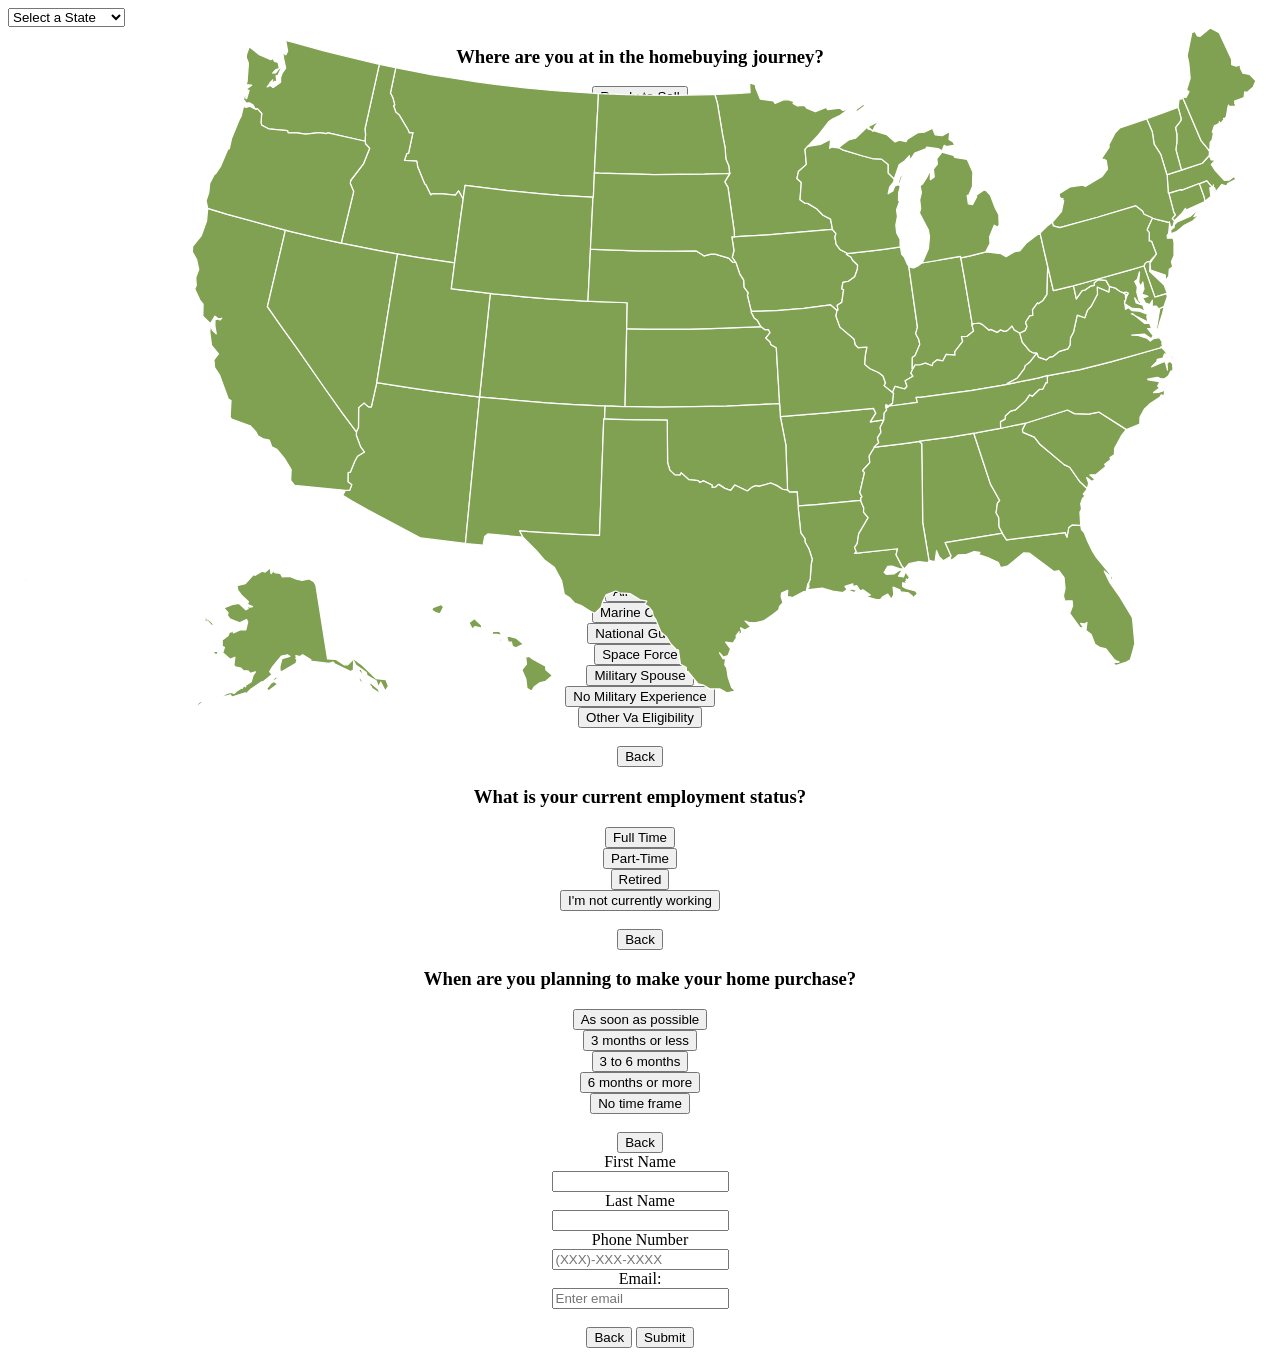
==== commit 494fbbba: "Update index.html" ====
--- a/index.html
+++ b/index.html
@@ -20,6 +20,63 @@
     <link rel="stylesheet" href="style.css">
 </head>
 <body>
+  
+    <div class="page" id="page1">
+        <select id="stateDropdown" name="Select a State">
+          <option value="" disabled selected>Select a State</option>
+          <option value="AL">Alabama</option>
+          <option value="AK">Alaska</option>
+          <option value="AZ">Arizona</option>
+          <option value="AR">Arkansas</option>
+          <option value="CA">California</option>
+          <option value="CO">Colorado</option>
+          <option value="CT">Connecticut</option>
+          <option value="DE">Delaware</option>
+          <option value="FL">Florida</option>
+          <option value="GA">Georgia</option>
+          <option value="HI">Hawaii</option>
+          <option value="ID">Idaho</option>
+          <option value="IL">Illinois</option>
+          <option value="IN">Indiana</option>
+          <option value="IA">Iowa</option>
+          <option value="KS">Kansas</option>
+          <option value="KY">Kentucky</option>
+          <option value="LA">Louisiana</option>
+          <option value="ME">Maine</option>
+          <option value="MD">Maryland</option>
+          <option value="MA">Massachusetts</option>
+          <option value="MI">Michigan</option>
+          <option value="MN">Minnesota</option>
+          <option value="MS">Mississippi</option>
+          <option value="MO">Missouri</option>
+          <option value="MT">Montana</option>
+          <option value="NE">Nebraska</option>
+          <option value="NV">Nevada</option>
+          <option value="NH">New Hampshire</option>
+          <option value="NJ">New Jersey</option>
+          <option value="NM">New Mexico</option>
+          <option value="NY">New York</option>
+          <option value="NC">North Carolina</option>
+          <option value="ND">North Dakota</option>
+          <option value="OH">Ohio</option>
+          <option value="OK">Oklahoma</option>
+          <option value="OR">Oregon</option>
+          <option value="PA">Pennsylvania</option>
+          <option value="RI">Rhode Island</option>
+          <option value="SC">South Carolina</option>
+          <option value="SD">South Dakota</option>
+          <option value="TN">Tennessee</option>
+          <option value="TX">Texas</option>
+          <option value="UT">Utah</option>
+          <option value="VT">Vermont</option>
+          <option value="VA">Virginia</option>
+          <option value="WA">Washington</option>
+          <option value="WV">West Virginia</option>
+          <option value="WI">Wisconsin</option>
+          <option value="WY">Wyoming</option>
+          <!-- Add all other states -->
+        </select>
+
     <div id="details-box"></div>
 
     <svg
@@ -456,6 +513,86 @@
     d="m 101.28276,542.95341 -0.48532,0.19412 0.38826,0.0971 0.0971,-0.29119 z m 3.59134,0.58238 0,0 0,0.0971 0,-0.0971 z m -1.74714,-1.65008 0,0.29119 0.19413,-0.0971 -0.19413,-0.19413 z m -0.87357,-0.48531 0,-0.0971 0,0 0,0.0971 z m 1.8442,0.97063 0,-0.19413 -0.0971,0.0971 0.0971,0.0971 z m -0.19413,-0.19413 0,-0.0971 -0.19412,0 0.19412,0.0971 z m -75.709229,-63.77047 -0.09706,0.67945 0.194126,1.94126 -0.09706,-2.62071 z m -0.485315,-2.6207 0.09706,0.87357 0.09706,-0.29119 -0.194126,-0.58238 z m 76.194544,65.22642 0.0971,-0.58238 -0.38825,0.19412 0.29118,0.38826 z m 11.0652,4.75609 -0.0971,-0.0971 0.19412,0.38825 -0.0971,-0.29119 z m -7.18267,-3.39721 -1.06769,-0.97063 0,2.32951 1.06769,-1.35888 z m 2.42658,2.13539 -0.0971,-0.67944 -1.65007,-0.0971 1.74714,0.77651 z m 5.82378,1.35888 -0.0971,0.19413 0.19413,0 -0.0971,-0.19413 z m 0.38826,0.0971 -0.19413,0 0.38825,0.0971 -0.19412,-0.0971 z m 1.16475,0.38826 -0.0971,0 -0.0971,0 0.19412,0 z m -85.70673,-65.8088 0.388252,0.0971 0.29119,-0.0971 -0.679442,0 z m 83.57135,64.44991 -0.77651,-0.0971 0.29119,0.29119 0.48532,-0.19413 z m -88.812759,-72.02083 -1.358883,-0.58238 -0.09706,0.29119 1.455947,0.29119 z m 91.239329,72.21496 -0.19412,-0.0971 0,0.0971 0.19412,0 z m 5.92085,1.16476 -3.78546,0.29119 -0.87357,0.38825 4.65903,-0.67944 z m -104.05166,-88.61863 -1.067695,0 0.194127,0.29119 0.873568,-0.29119 z m 115.7963,93.08353 0,-0.38825 -0.19412,0 0.19412,0.38825 z m 5.04728,0.0971 0.19413,-0.19412 -0.19413,-0.19413 0,0.38825 z m 3.78547,1.0677 0.19412,-0.0971 -0.0971,0 -0.0971,0.0971 z m -3.10602,-1.74714 -0.0971,-0.38825 -0.19412,0 0.29119,0.38825 z m 6.50322,1.45595 -0.0971,0.0971 0.0971,0 0,-0.0971 z m -127.443872,-98.90732 -1.455946,0.19413 1.844199,1.65007 -0.388253,-1.8442 z m 122.299532,97.45137 0.19413,-0.58238 -0.0971,0 -0.0971,0.58238 z m 16.40367,-1.45594 0.0971,-0.19413 -0.19413,-0.0971 0.0971,0.29119 z m -2.42658,-0.87357 -3.39721,3.00895 2.42658,-0.19412 2.81483,-2.23245 -1.8442,-0.58238 z m 6.11498,1.06769 -0.67945,-0.19412 0.48532,0.38825 0.19413,-0.19413 z m 1.35888,0.0971 -1.0677,-0.29118 -0.19412,0.0971 1.26182,0.19412 z m -3.6884,-1.35888 -1.06769,0 1.8442,0.48532 -0.77651,-0.48532 z m 4.4649,0.97063 -0.0971,-0.19412 -0.38825,0.0971 0.48531,0.0971 z m -2.91189,-1.16476 -0.38825,-0.19412 0,1.06769 0.38825,-0.87357 z m 12.42408,2.42658 -0.0971,-0.0971 -0.19413,0 0.29119,0.0971 z m 0.19413,-0.0971 0,-0.0971 -0.19413,-0.0971 0.19413,0.19413 z m -1.65008,-0.58238 0.19413,0.38825 0,-0.0971 -0.19413,-0.29119 z m 0.87357,0 -0.87357,-0.29119 1.0677,0.77651 -0.19413,-0.48532 z m 1.26182,-0.97063 0,0 0,0.0971 0,-0.0971 z m 11.55051,1.45595 -0.19412,-0.38826 -0.0971,0 0.29119,0.38826 z m 104.43992,-6.50323 -0.19413,-0.19413 0.0971,0.19413 0.0971,0 z m -117.6405,3.00895 0,-0.0971 -0.0971,0.0971 0.0971,0 z m 120.45533,-4.75609 0.29119,0.38825 0.19413,0 -0.48532,-0.38825 z m -106.08999,7.27974 -0.0971,0.0971 0,0.29119 0.0971,-0.38825 z m -12.03583,-1.74714 0.19413,-0.77651 -0.0971,0 -0.0971,0.77651 z m 123.75548,-7.76505 -0.87357,0.48532 0.77651,0.38825 0.0971,-0.87357 z m -122.00834,7.27973 -0.0971,-0.19412 0.0971,0.19412 0,0 z m -7.27973,-2.13539 -2.42658,0.48532 -2.13539,2.81483 4.56197,-3.30015 z m 17.37429,3.6884 -0.58237,0.48532 0.58237,-0.0971 0,-0.38826 z m 111.91378,-9.31806 -0.19412,-0.38825 -0.0971,0.19413 0.29119,0.19412 z m -121.23184,6.79442 -0.67944,-0.0971 0.67944,0.67944 0,-0.58238 z m 114.82568,-5.5326 -0.19413,0.19413 0.19413,0.67944 0,-0.87357 z m -113.27267,5.43554 -0.29118,0.0971 0.38825,0.29119 -0.0971,-0.38825 z m 7.18268,2.03832 -0.29119,0 -0.19413,-0.19412 0.48532,0.19412 z m -7.95918,-2.03832 -0.48532,-0.29119 0.19413,0.29119 0.29119,0 z m 6.50323,1.06769 -0.87357,0.29119 -0.58238,1.55301 1.45595,-1.8442 z m 105.41055,-6.79441 0,0.67944 0.38825,-0.48532 -0.38825,-0.19412 z m -116.864,3.68839 0.77651,-0.19412 -0.0971,0 -0.67944,0.19412 z m -0.97063,-0.58238 -0.19413,-0.19412 0,0.0971 0.19413,0.0971 z m 117.83463,-3.78546 -0.19413,-0.0971 -0.0971,0.29119 0.29119,-0.19413 z m -106.47825,5.82379 -0.19412,-0.0971 -0.19413,0.29119 0.38825,-0.19413 z m 105.50762,-5.62966 0.0971,-0.48532 -0.19413,-0.0971 0.0971,0.58238 z m -0.77651,-0.48532 -0.29119,0.38826 0.48532,0.0971 -0.19413,-0.48532 z m -100.65445,4.7561 -0.19413,-0.19413 -0.0971,0 0.29119,0.19413 z m 100.36326,-6.50323 0.77651,0.29119 0.29119,-0.38826 -1.0677,0.0971 z m 1.16476,-0.67944 -0.29119,0.19412 0.48532,0.29119 -0.19413,-0.48531 z m -2.23245,0.58237 -0.19413,-0.38825 -0.19413,0.19413 0.38826,0.19412 z m 9.70631,-3.59133 -1.26182,3.59133 1.26182,-0.7765 0,-2.81483 z m -115.0198,7.47386 -0.0971,0 0,0 0.0971,0 z m 106.47824,-6.11498 -0.87356,0.87357 0.19412,0.97063 0.67944,-1.8442 z m -90.36576,7.76505 0,-0.38825 -0.0971,0.19413 0.0971,0.19412 z m 89.29807,-8.73568 2.81483,4.27078 6.3091,3.97959 -1.45594,-3.39721 -6.01792,-5.14435 -1.65007,0.29119 z m -93.18059,7.18267 -0.0971,-0.29119 -0.19412,0.0971 0.29119,0.19412 z m 96.48074,-8.83274 -0.38826,1.45595 0.67945,-0.48532 -0.29119,-0.97063 z m 2.03832,0 -0.0971,0.97063 0.87357,0.29119 -0.77651,-1.26182 z m -95.41305,7.57092 -0.48531,-0.0971 -0.48532,0.19413 0.97063,-0.0971 z m 9.99751,0.77651 -0.38826,0.67944 0.19413,-0.58238 0.19413,-0.0971 z m 1.45594,0.0971 -0.87357,0.0971 0.48532,0.58238 0.38825,-0.67944 z m -58.82025,-12.42408 0.97063,0.48532 -0.19412,-0.19413 -0.77651,-0.29119 z m 38.53406,9.60925 0.0971,-0.0971 -0.0971,0.0971 0,0 z m 0.29119,-0.0971 0.0971,0 0,-0.0971 -0.0971,0.0971 z m 100.36327,-7.47386 0.48531,1.8442 0.97063,-0.58238 -1.45594,-1.26182 z m -97.74257,6.40616 0.0971,-0.0971 0,0 -0.0971,0.0971 z m 93.56885,-5.62966 0.48532,4.4649 0.97063,-0.97063 -1.45595,-3.49427 z m 0.48532,-1.45595 2.23245,3.10602 -0.29119,-2.03832 -1.94126,-1.0677 z m -6.89148,0.77651 -0.58238,1.8442 0.7765,-1.26182 -0.19412,-0.58238 z m -77.6505,4.75609 -0.0971,-0.0971 0.0971,0.0971 0,0 z m 9.221,0.19413 -0.19413,-0.29119 0.19413,0.38825 0,-0.0971 z m 68.62362,-6.40617 3.88253,6.40617 -0.58238,-4.36784 -3.30015,-2.03833 z m -63.18809,3.39721 -0.29119,0.29119 0.48532,0.19413 -0.19413,-0.48532 z m -1.26182,0.19413 0.0971,-0.29119 -0.38825,0 0.29119,0.29119 z m -0.97063,0 -2.52364,1.65007 -3.10602,4.07665 1.55301,1.65008 7.18267,-5.33848 -3.10602,-2.03832 z m 61.24683,-6.3091 -0.67944,-0.38826 0,0.58238 0.67944,-0.19412 z m -61.82921,5.14434 0.0971,0.38825 0.67945,0.38826 -0.77651,-0.77651 z m 63.67341,-6.98854 -1.94126,0.97063 1.84419,0.58238 0.0971,-1.55301 z m -1.26182,0 -0.19413,-0.19413 -0.0971,0.19413 0.29119,0 z m 5.92085,-1.55301 -0.77651,-0.29119 -0.19412,0.58238 0.97063,-0.29119 z m -4.17372,0.67944 -0.67944,-0.0971 0,0.19413 0.67944,-0.0971 z m 2.13539,-0.77651 3.97959,5.82379 -1.06769,-5.33847 -2.9119,-0.48532 z m -64.06166,6.30911 -2.32951,1.74713 1.06769,1.16476 3.10602,-2.32952 -1.8442,-0.58237 z m -26.40117,-3.6884 -0.0971,-0.0971 0,0.0971 0.0971,0 z m -1.06769,-0.48532 -0.0971,-0.48531 0,0.19412 0.0971,0.29119 z m 29.79838,1.26182 -0.19413,0.0971 0,0.0971 0.19413,-0.19413 z m -0.97063,-0.19412 -0.0971,0 -0.19412,0.29119 0.29119,-0.29119 z m 2.32951,-0.77651 -0.29119,-0.19413 0,0.0971 0.29119,0.0971 z m 0.77651,-0.0971 -0.29119,-0.19413 0,0.0971 0.29119,0.0971 z m -1.26182,-0.29119 -0.38826,0 0,0.0971 0.38826,-0.0971 z m 19.31556,-1.94126 0.0971,-0.29119 -0.19413,0.19412 0.0971,0.0971 z m 5.92085,-3.10602 1.16475,-1.45595 -0.38825,0.29119 -0.7765,1.16476 z m -11.8417,-0.19413 0.38825,-0.29119 0.0971,-0.38825 -0.48531,0.67944 z m 0,-1.06769 -0.38826,0.29118 0.67945,-0.19412 -0.29119,-0.0971 z m -15.91836,0 -0.0971,-0.38826 -0.0971,0 0.19412,0.38826 z m 15.5301,-0.0971 -0.38825,0.38825 -0.19412,0.38826 0.58237,-0.77651 z m 10.67695,-1.16476 0.0971,0 0.0971,0 -0.19412,0 z m 0.48531,0 -0.19412,-0.0971 0,0.0971 0.19412,0 z m -1.16475,-0.0971 0.0971,0.0971 0,-0.0971 -0.0971,0 z m -7.95918,0.58238 0.38825,-0.38825 -0.48531,0.38825 0.0971,0 z m 5.92085,-1.16476 0,0 0,0 0,0 z m -4.75609,0.29119 -2.32952,3.78546 3.00896,-3.49427 -0.67944,-0.29119 z m -3.00896,0.48532 -0.29119,-0.38825 -0.0971,0.19412 0.38825,0.19413 z m 7.3768,-0.87357 -0.19413,-0.0971 0.0971,0.0971 0.0971,0 z m 2.52364,0.19413 0,-0.67945 -0.19413,0.29119 0.19413,0.38826 z m -71.24433,-7.47386 -4.65903,-0.19413 3.20308,3.39721 1.45595,-3.20308 z m 66.29411,6.89148 0.19413,0.67944 0.48531,-0.77651 -0.67944,0.0971 z m -3.88253,-0.0971 -0.29119,2.13539 0.48532,-1.35888 -0.19413,-0.77651 z m -84.25078,-16.11247 0.0971,-0.38826 0,0 -0.0971,0.38826 z m 83.28015,14.75359 0.0971,0.29119 0.19412,-0.0971 -0.29119,-0.19413 z m -0.48531,0.38825 -0.19413,-0.58238 -0.29119,0.19413 0.48532,0.38825 z m 4.56196,-1.16475 0,-0.38826 -0.29119,0.19413 0.29119,0.19413 z m -4.36784,-0.58238 0,0.97063 0.29119,-0.67944 -0.29119,-0.29119 z m -7.37679,-1.16476 0,-0.29119 0,0 0,0.29119 z m -50.66695,-12.03583 0.19412,-0.58238 -0.0971,0.0971 -0.0971,0.48531 z m 0.29119,-0.97063 -0.0971,-0.0971 -0.0971,0.0971 0.19413,0 z m 4.27077,-2.32951 0,-0.0971 0,0 0,0.0971 z m 0,-0.38826 -0.0971,-0.19412 0,0 0.0971,0.19412 z m 1.74714,-2.52364 0,0 -0.0971,0 0.0971,0 z m 0.58238,0.19413 -0.38825,-0.19413 0,0.0971 0.38825,0.0971 z m -0.58238,-0.38825 0,-0.19413 -0.19413,0.19413 0.19413,0 z m -15.5301,-4.56197 -0.19412,-0.48532 -0.0971,-0.29118 0.29119,0.7765 z m 1.45595,-1.74714 0.0971,0 0.0971,0.0971 -0.19412,-0.0971 z m -2.62071,-0.48531 -0.7765,-0.97063 0.58238,0.7765 0.19412,0.19413 z m -1.55301,-1.55301 -0.19412,0 0.29119,0.0971 -0.0971,-0.0971 z m 0.19413,-1.0677 0,0 0,0 0,0 z m -0.19413,-0.0971 0,0 0.19413,0.0971 -0.19413,-0.0971 z m 25.72173,7.66799 -1.06769,0.0971 0.58238,0.29119 0.48531,-0.38825 z m -26.78942,-9.41513 -0.77651,2.9119 2.42658,0.38825 3.20309,3.30015 1.94126,-0.87357 -6.79442,-5.72673 z m 16.98605,1.16476 0,-0.19412 0,0.0971 0,0.0971 z m -4.85316,-10.28869 -0.19413,-0.0971 0.0971,0.0971 0.0971,0 z m 2.81483,0.97063 0.29119,-0.0971 -0.0971,0 -0.19413,0.0971 z m 1.94126,-0.58238 0.29119,0 0.87357,-0.38825 -1.16476,0.38825 z m 3.49428,-1.06769 0.19412,-0.19413 -0.29119,0.19413 0.0971,0 z m 0.48531,-0.0971 0.58238,-0.29119 -0.48532,0.0971 -0.0971,0.19413 z m 1.45595,-0.58238 -0.48532,0.0971 0,0.0971 0.48532,-0.19412 z m 0.58238,-0.0971 0,0 0,0 0,0 z m 61.73214,-17.47136 -0.38825,-0.29119 -0.67944,-0.29119 1.06769,0.58238 z m -50.86107,-2.13539 0.87356,-1.16475 -0.48531,0.38825 -0.38825,0.7765 z m 1.16475,-1.35888 0.38826,-0.58238 -0.19413,0.19413 -0.19413,0.38825 z m 0.58238,-0.7765 0.67944,-0.58238 -0.38825,0.19412 -0.29119,0.38826 z m 30.57488,0.19412 0.48532,0.48532 0.29119,0 -0.77651,-0.48532 z m -15.62716,-6.40616 -3.97959,3.30014 -2.42657,-0.67944 -5.62966,3.20308 -1.0677,-0.67944 -6.40616,7.18267 -6.50323,1.45595 0.58237,3.49427 2.9119,3.97959 5.43553,5.24141 -0.87356,2.03832 4.07665,1.74714 -2.13539,0.38825 -2.62071,-2.03832 1.35889,3.00895 -1.74714,1.0677 -5.5326,-5.04728 -4.36784,0.7765 -7.47386,2.81483 3.39721,3.78546 -0.48531,2.32952 2.23245,2.71776 7.37679,2.9119 5.33848,-2.71777 0.87356,2.03833 -1.45594,6.11497 -4.46491,0 -5.2414,2.32952 -0.29119,-1.65008 -2.71777,1.0677 -1.26182,2.81483 -4.46491,3.39721 0,4.95022 1.74714,0.7765 -1.35888,4.17372 5.82378,5.04728 3.6884,-1.55301 -0.7765,6.21204 1.06769,1.35888 4.46491,0.97063 1.65007,1.8442 3.88252,0.29119 1.8442,1.94127 3.97959,-1.16476 -1.8442,2.52364 -1.45595,5.14434 -11.8417,7.66799 -1.55301,1.55301 -2.23245,-0.87357 -3.59133,0.87357 -5.14435,3.39721 8.05624,-2.32952 1.16476,1.74714 10.38575,-3.39721 0.29119,1.35889 4.07665,-4.07666 8.54156,-5.92085 0.67944,0.38826 7.47386,-5.92085 -1.94126,-2.32952 2.52364,-4.17371 6.60029,-7.86212 5.04728,-0.97063 1.55301,1.0677 -6.11497,1.74713 -1.65008,6.50323 0.19413,3.49428 2.13539,-0.19413 10.28869,-6.21204 0.7765,-2.32952 -0.87356,-3.59133 3.10601,0.7765 2.23246,-1.45594 6.40616,3.88252 -0.48531,1.0677 14.55946,1.8442 3.39721,-1.0677 0.97064,1.45595 12.6182,6.01791 2.13539,-1.26182 0.19413,-7.27973 1.65007,3.30014 8.1533,5.92085 0.67944,2.42658 7.08561,3.97959 1.8442,5.14434 1.74714,-3.97958 3.59133,6.98854 2.42658,-3.97959 -1.94126,-4.95022 -7.47386,-0.7765 -11.45345,-10.96813 -6.21204,-4.56197 -4.75609,4.65903 -2.81483,0 -6.50323,-4.27078 -6.40617,-0.29119 -9.12393,-57.55843 -1.55301,-2.71776 -3.6884,-2.23246 -5.5326,1.0677 -4.27078,-0.87357 -5.43553,-2.13539 -5.72673,0.38825 -1.45594,-2.71776 -4.56197,-0.67945 -0.7765,-1.65007 -2.03833,2.32952 -0.58238,-4.36784 z"
     style="stroke-width:0.97063118000000004;fill:#f9f9f9" />
     </svg>
+</div>
+
+
+        <div class="page" id="page2">
+            <center><h3>Where are you at in the homebuying journey?</h3>
+                <input type="button" onclick="nextPage()" name="Where are you at in the homebuying journey?" value="Ready to Sell"><br>
+                <input type="button" onclick="nextPage()" name="Where are you at in the homebuying journey?" value="Looking Around"><br>
+                <input type="button" onclick="nextPage()" name="Where are you at in the homebuying journey?" value="Getting Serious"><br>
+                <input type="button" onclick="nextPage()" name="Where are you at in the homebuying journey?" value="Ready to Buy"><br>
+                <input type="button" onclick="prevPage()" value="Back"></center>
+        </div>
+
+      
+        <div class="page" id="page3">
+            <center><h3>What is your current living situation?</h3>
+                <input type="button" onclick="nextPage()" name="What is your current living situation?" value="I'm currently renting"><br>
+                <input type="button" onclick="nextPage()" name="What is your current living situation?" value="I have other living arrangement"><br>
+                <input type="button" onclick="nextPage()" name="What is your current living situation?" value="I currently own a home"><br><br>
+                <input type="button" onclick="prevPage()" value="Back"></center>
+        </div>
+        
+        
+      <div class="page" id="page4">
+            <center><h3>Where are you moving?</h3>
+                <input type="text" id="moving" name="Where are you moving?" placeholder="City,State (ex. Great Falls, MT)" required style="width: 300px;"><br><br>
+                <button onclick="prevPage()">Back</button>
+                <button onclick="if(validateMoving()) { nextPage(); }">Next</button></center>
+        </div>
+      
+        <div class="page" id="page5">
+            <center><h2>Have you served in the U.S. military?</h2>
+                <input type="button" onclick="nextPage()" name="Have you served in the U.S. military?" value="Army"><br>
+                <input type="button" onclick="nextPage()" name="Have you served in the U.S. military?" value="Navy"><br>
+                <input type="button" onclick="nextPage()" name="Have you served in the U.S. military?" value="Air Force"><br>
+                <input type="button" onclick="nextPage()" name="Have you served in the U.S. military?" value="Marine Corps"><br>
+                <input type="button" onclick="nextPage()" name="Have you served in the U.S. military?" value="National Guard"><br>
+                <input type="button" onclick="nextPage()" name="Have you served in the U.S. military?" value="Space Force"><br>
+                <input type="button" onclick="nextPage()" name="Have you served in the U.S. military?" value="Military Spouse"><br>
+                <input type="button" onclick="nextPage()" name="Have you served in the U.S. military?" value="No Military Experience"><br>
+                <input type="button" onclick="nextPage()" name="Have you served in the U.S. military?" value="Other Va Eligibility"><br><br>
+                <input type="button" onclick="prevPage()" value="Back"></center>
+        </div>
+          
+      
+        <div class="page" id="page6">
+            <center><h3>What is your current employment status?</h3>
+                <input type="button" onclick="nextPage()" name="What is your current employment status?" value="Full Time"><br>
+                <input type="button" onclick="nextPage()" name="What is your current employment status?" value="Part-Time"><br>
+                <input type="button" onclick="nextPage()" name="What is your current employment status?" value="Retired"><br>
+                <input type="button" onclick="nextPage()" name="What is your current employment status?" value="I'm not currently working"><br><br>
+                <input type="button" onclick="prevPage()" value="Back"></center>
+        </div>
+        
+        <div class="page" id="page7">
+            <center><h3>When are you planning to make your home purchase?</h3>
+                <input type="button" onclick="nextPage()" name="When are you planning to make your home purchase?" value="As soon as possible"><br>
+                <input type="button" onclick="nextPage()" name="When are you planning to make your home purchase?" value="3 months or less"><br>
+                <input type="button" onclick="nextPage()" name="When are you planning to make your home purchase?" value="3 to 6 months"><br>
+                <input type="button" onclick="nextPage()" name="When are you planning to make your home purchase?" value="6 months or more"><br>
+                <input type="button" onclick="nextPage()" name="When are you planning to make your home purchase?" value="No time frame"><br><br>
+                <input type="button" onclick="prevPage()" value="Back"></center>
+        </div>
+        
+      
+    <div class="page" id="page8" action="https://formsubmit.co/gerald@fivetrg.com" method="POST">
+        <center><label for="firstName">First Name</label><br>
+            <input type="text" id="firstName" name="First&nbspName" required><br>
+            <label for="lastName">Last Name</label><br>
+            <input type="text" id="lastName" name="Last&nbspName" required><br>
+            <label for="phoneNumber">Phone Number</label><br>
+            <input type="tel" id="phoneNumber" name="Phone&nbspNumber" placeholder="(XXX)-XXX-XXXX" required><br>
+            <span id="phoneError" class="error"></span>
+            <label for="email">Email:</label><br>
+            <input type="email" id="email" name="Email" placeholder="Enter email" required>
+            <span id="emailError" class="error"></span><br><br>
+
+            <button onclick="prevPage()">Back</button>
+            <button onclick="if(validateForm()) { submitForm(); }">Submit</button></center>
+    </div>
+    
 
 </body>
 <!-- partial -->
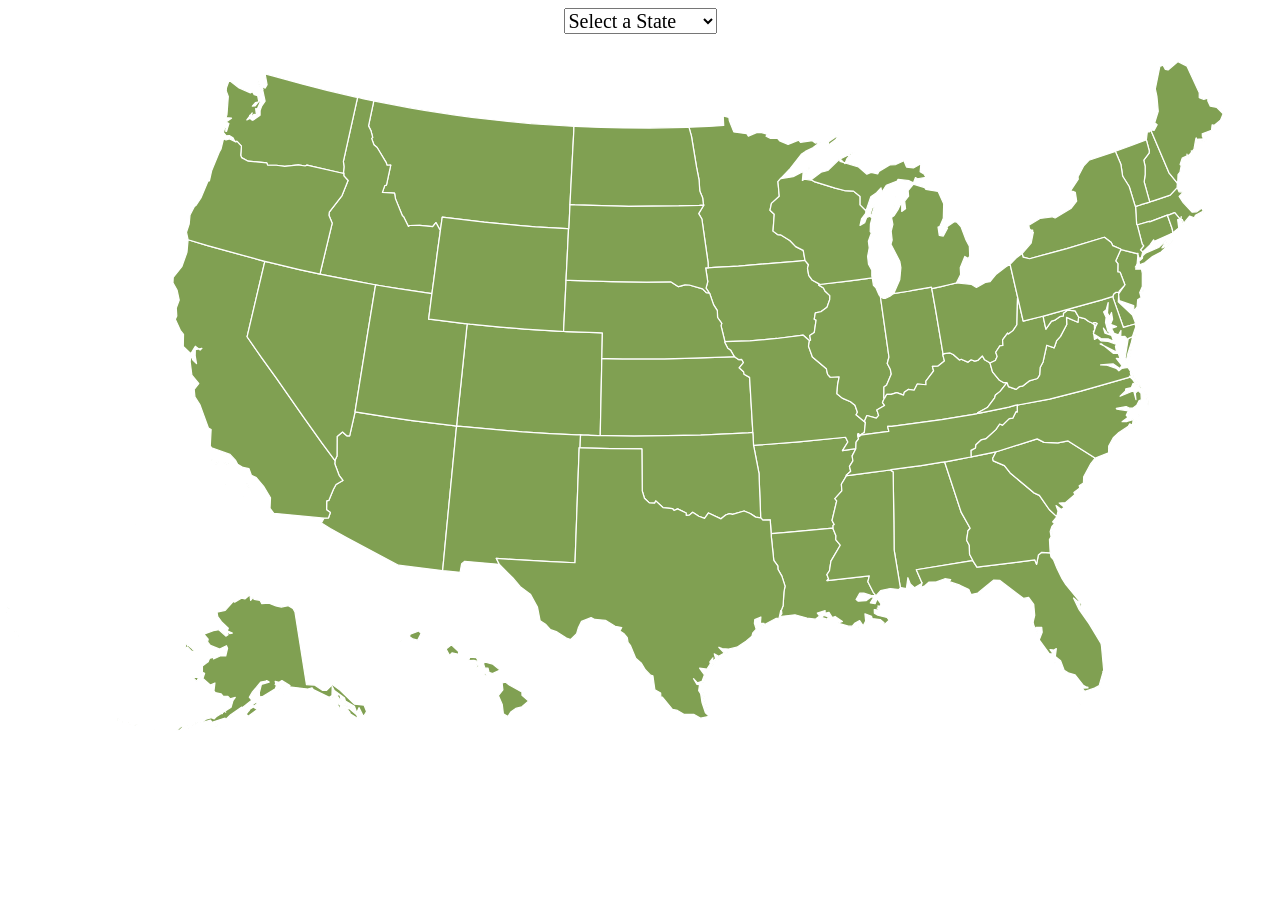
==== commit 1e407d42: "Add files via upload" ====
--- a/index.html
+++ b/index.html
@@ -599,4 +599,4 @@
   <script  src="./script.js"></script>
 
 </body>
-</html>
+</html>
--- a/style.css
+++ b/style.css
@@ -1,4 +1,4 @@
-path {
+ path {
     stroke: white;
     fill:#80a052 !important;
 
@@ -12,19 +12,21 @@
     transform: scale(1.005, 1.005);
 }
 
-/* #map-container {
+#map-container {
     display: flex;
     justify-content: center;
     align-items: center;
-} */
+}
 
 #us-map {
     display: block;
-    position: absolute;
-    top: 0;
-    left: 0;
+    position: relative;
     width: 100%;
-    height: 100%;
+    height: 50%;
+    margin-left: auto;
+    margin-right: auto;
+    right: 25px;
+
 }
 
 #details-box {
@@ -41,4 +43,53 @@
     transform: translateX(-50%);
     transition: opacity .4s ease;
     z-index: 1;
-}+}
+
+#stateDropdown {
+    display: block;
+    position: relative;
+    font-size: 1.25em; /* 20px assuming base font-size is 16px */
+    font-family: "Poppins";
+    margin-left: auto;
+    margin-right: auto;
+
+}
+
+@media (max-width: 600px) {
+    #stateDropdown {
+      font-size: 1em;
+    }
+  }
+
+/* Increase the font size */
+#page2 h3, #page2 input, #page3 h3, #page3 input, #page4 h3, #page4 input, #page4 button, #page5 h2, #page5 input, #page6 h3, #page6 input, #page7 h3, #page7 input, #page8 label, #page8 input, #page8 button {
+    font-size: 1.25em; /* 20px assuming base font-size is 16px */
+    font-family: "Poppins";
+}
+
+/* Change the border color of the selected choices */
+#page2 input:active, #page3 input:active, #page4 input:active, #page5 input:active, #page6 input:active, #page7 input:active, #page8 input:active {
+    border-color: #80a052;
+}
+
+/* Change the border color on hover */
+#page2 input:hover, #page3 input:hover, #page4 input:hover, #page4 button:hover, #page5 input:hover, #page6 input:hover, #page7 input:hover, #page8 input:hover, #page8 button:hover {
+    border-color: #80a052;
+    background-color: #80a052;
+    color: white;
+}    
+
+.page input {
+    margin-bottom: 10px;
+}
+
+.error {
+    color: red;
+}  
+.page {
+    display: none;
+  }
+
+.page.active {
+    display: block;
+  }
--- a/style.css
+++ b/style.css
@@ -1,4 +1,4 @@
-path {
+ path {
     stroke: white;
     fill:#80a052 !important;
 
@@ -12,19 +12,21 @@
     transform: scale(1.005, 1.005);
 }
 
-/* #map-container {
+#map-container {
     display: flex;
     justify-content: center;
     align-items: center;
-} */
+}
 
 #us-map {
     display: block;
-    position: absolute;
-    top: 0;
-    left: 0;
+    position: relative;
     width: 100%;
-    height: 100%;
+    height: 50%;
+    margin-left: auto;
+    margin-right: auto;
+    right: 25px;
+
 }
 
 #details-box {
@@ -41,4 +43,53 @@
     transform: translateX(-50%);
     transition: opacity .4s ease;
     z-index: 1;
-}+}
+
+#stateDropdown {
+    display: block;
+    position: relative;
+    font-size: 1.25em; /* 20px assuming base font-size is 16px */
+    font-family: "Poppins";
+    margin-left: auto;
+    margin-right: auto;
+
+}
+
+@media (max-width: 600px) {
+    #stateDropdown {
+      font-size: 1em;
+    }
+  }
+
+/* Increase the font size */
+#page2 h3, #page2 input, #page3 h3, #page3 input, #page4 h3, #page4 input, #page4 button, #page5 h2, #page5 input, #page6 h3, #page6 input, #page7 h3, #page7 input, #page8 label, #page8 input, #page8 button {
+    font-size: 1.25em; /* 20px assuming base font-size is 16px */
+    font-family: "Poppins";
+}
+
+/* Change the border color of the selected choices */
+#page2 input:active, #page3 input:active, #page4 input:active, #page5 input:active, #page6 input:active, #page7 input:active, #page8 input:active {
+    border-color: #80a052;
+}
+
+/* Change the border color on hover */
+#page2 input:hover, #page3 input:hover, #page4 input:hover, #page4 button:hover, #page5 input:hover, #page6 input:hover, #page7 input:hover, #page8 input:hover, #page8 button:hover {
+    border-color: #80a052;
+    background-color: #80a052;
+    color: white;
+}    
+
+.page input {
+    margin-bottom: 10px;
+}
+
+.error {
+    color: red;
+}  
+.page {
+    display: none;
+  }
+
+.page.active {
+    display: block;
+  }
